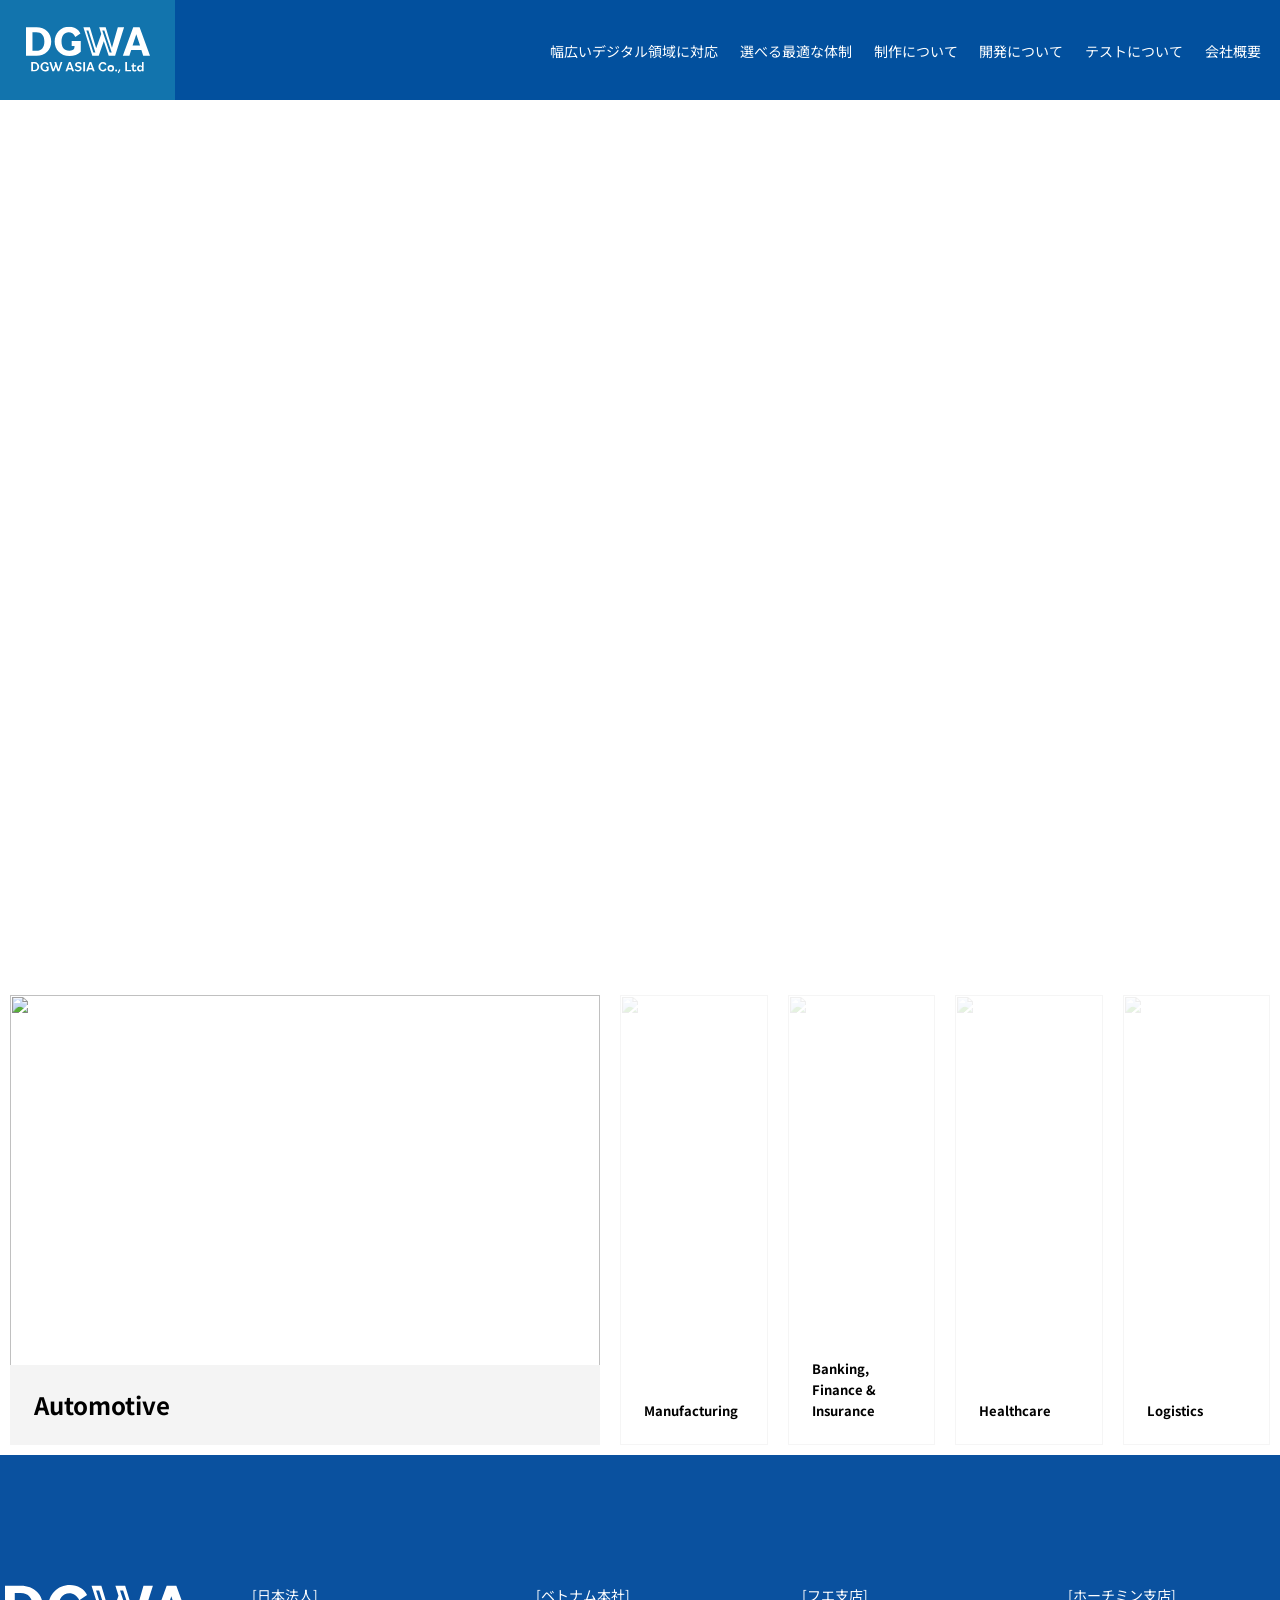
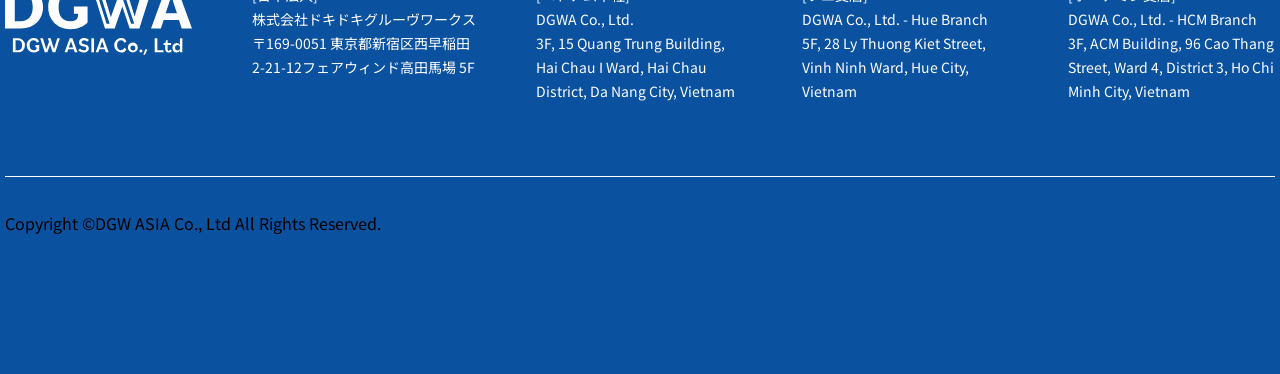
==== index.html @ 6f680e45 "menu scroll" ====
<!DOCTYPE html>
<html lang="ja">

<head>
    <meta charset="UTF-8">
    <meta http-equiv="X-UA-Compatible" content="IE=edge">
    <meta name="viewport" content="width=device-width, initial-scale=1.0">
    <title>開発HP｜DGW ASIA</title>
    <link rel="preconnect" href="https://fonts.googleapis.com">
    <link rel="preconnect" href="https://fonts.gstatic.com" crossorigin>
    <link href="https://fonts.googleapis.com/css2?family=Noto+Sans+JP:wght@400;700&display=swap" rel="stylesheet">
    <link rel="stylesheet" href="./assets/css/style.css">
    <link rel="stylesheet" href="./assets/css/slick.css">
    <script src="assets/js/jquery-3.2.1.min.js"></script>
    <script src="https://cdn.jsdelivr.net/npm/slick-carousel@1.8.1/slick/slick.min.js"></script>
    <script src="https://cdnjs.cloudflare.com/ajax/libs/jquery-validate/1.19.5/jquery.validate.min.js"></script>
    <script src="./assets/js/slick-animation.js"></script>
    <script src="./assets/js/common.js" defer></script>
    <link rel="icon" type="image/png" href="./favicon.png" sizes="16x16">

    <!-- Google tag (gtag.js) -->
    <script async src="https://www.googletagmanager.com/gtag/js?id=G-ZHHRY8VV5N"></script>
    <script>
        window.dataLayer = window.dataLayer || [];
        function gtag() { dataLayer.push(arguments); }
        gtag('js', new Date());
        gtag('config', 'G-ZHHRY8VV5N');
    </script>


</head>

<body class="hp-page">
    <header class="header-nav">
        <h1 class="logo"><a href="/"><img src="./assets/img/logo.svg" alt="DGWA DGW ASIA Co., Ltd"></a></h1>
        <ul class="nav">
            <li><a href="/#digital">幅広いデジタル領域に対応</a></li>
            <li><a href="/#select">選べる最適な体制</a></li>
            <li><a href="/#production">制作について</a></li>
            <li><a href="/#development">開発について</a></li>
            <li><a href="/#test">テストについて</a></li>
            <li><a href="/#about">会社概要</a></li>

        </ul>
        <div class="sp-menu only-sp">
            <span></span><span></span><span></span>
        </div>
    </header>

    <section class="side-bar-menu-wrapper show-only-desktop" id="nav-menu">
      <ul class="side-bar-menu">
        <li class="side-bar-menu-item active" data-section="banner-slider" data-title="Welcome">
          <a href="#banner-slider">01</a>
        </li>
        <li class="side-bar-menu-item false" data-section="introduction-slider" data-title="Our Mission">
          <a href="#introduction-slider">02</a>
        </li>
        <div class="side-bar-menu-footer">
          <div class="scroll-text">
            Scroll
          </div>
          <svg class="scroll-icon" width="9" height="34" viewBox="0 0 9 34" fill="white" xmlns="http://www.w3.org/2000/svg" style="margin-left: 15px;">
            <path
              d="M4.14645 33.3536C4.34171 33.5488 4.65829 33.5488 4.85356 33.3536L8.03554 30.1716C8.2308 29.9763 8.2308 29.6597 8.03554 29.4645C7.84027 29.2692 7.52369 29.2692 7.32843 29.4645L4.5 32.2929L1.67157 29.4645C1.47631 29.2692 1.15973 29.2692 0.964468 29.4645C0.769205 29.6597 0.769205 29.9763 0.964468 30.1716L4.14645 33.3536ZM4 1.96701e-08L4 33L5 33L5 -1.96701e-08L4 1.96701e-08Z"
              fill="inherit"></path>
          </svg>
        </div>
      </ul>
    </section>

    <section class="banner-slider page-header component-section" id="banner-slider">
      <div class="slider stick-dots">
        <div class="slide">
          <div class="slide__img">
            <img src="" alt="" data-lazy="http://alexandrebuffet.fr/codepen/images/full/nature_01.jpg" class="full-image animated" data-animation-in="zoomInImage" />
          </div>
          <div class="slide__content">
            <div class="slide__content--headings">
              <h2 class="animated" data-animation-in="fadeInUp">Reinvent, Reimagine and Reenergize</h2>
            </div> 
          </div>
        </div>
        <div class="slide">
          <div class="slide__img">
            <img src="" alt="" data-lazy="http://alexandrebuffet.fr/codepen/images/full/nature_02.jpg" class="full-image animated" data-animation-in="zoomInImage" />
          </div>
          <div class="slide__content">
            <div class="slide__content--headings">
              <h2 class="animated" data-animation-in="fadeInUp">DGWA Expands Global Presence <br/> 
                with New Subsidiary </h2>
            </div>
          </div>
        </div>
      </div>
    </section>

      <section class="desktop-slider component-section" id="introduction-slider">
        <div class="panel active">
          <img src="https://images.pexels.com/photos/1174732/pexels-photo-1174732.jpeg"/>
          <h3>Automotive</h3>
        </div>
        <div class="panel">
          <img src="https://images.pexels.com/photos/457882/pexels-photo-457882.jpeg"/>
          <h3>Manufacturing</h3>
        </div>
        <div class="panel">
          <img src="https://images.pexels.com/photos/12001664/pexels-photo-12001664.jpeg"/>
          <h3>Banking, Finance & Insurance</h3>
        </div>
        <div class="panel">
          <img src="https://images.pexels.com/photos/3948134/pexels-photo-3948134.jpeg"/>
          <h3>Healthcare</h3>
        </div>
        <div class="panel">
          <img src="https://images.pexels.com/photos/2088161/pexels-photo-2088161.jpeg"/>
          <h3>Logistics</h3>
        </div>
      </section>

      
  

 <!-- <section class="page-header">
    <div class="container kv-list">
        <div class="banner__slider">
            
        </div>
    </div>
    <div class="kv-item kv01 ">

</section>
    <section class="boxUi" id="about">
    
    </section>
    <section class="service" id="service">
       
    </section>
    <section class="boxUi" id="technology">
       
    </section>
    <section class="achievements" id="achievements">
        
    </section> -->
    <footer class="footer">
        <div class="footer-inner">
            <div class="footer-content">
                <a href="/" class="footer-logo">
                    <img src="./assets/img/case/logo.svg" alt="DGWA DGW ASIA Co., Ltd">
                </a>
                <ul class="footer-list">
                    <li class="footer-list_address">[日本法人]<br>株式会社ドキドキグルーヴワークス<br>〒169-0051 東京都新宿区西早稲田2-21-12フェアウィンド高田馬場 5F</li>
                    <li class="footer-list_address">[ベトナム本社]<br>DGWA Co., Ltd.<br>3F, 15 Quang Trung Building, Hai Chau I Ward, Hai Chau District, Da Nang City, Vietnam</li>
                    <li class="footer-list_address">[フエ支店]<br>DGWA Co., Ltd. - Hue Branch<br>5F, 28 Ly Thuong Kiet Street, Vinh Ninh Ward, Hue City, Vietnam</li>
                    <li class="footer-list_address">[ホーチミン支店]<br>DGWA Co., Ltd. - HCM Branch<br>3F, ACM Building, 96 Cao Thang Street, Ward 4, District 3, Ho Chi Minh City, Vietnam</li>
                </ul>
            </div>
            <div class="bottom">
                <p class="copyright">Copyright ©DGW ASIA Co., Ltd All Rights Reserved.</p>
            </div>
        </div>
    </footer>
</body>

</html>
---- assets/css/style.css ----
*,
*::before,
*::after {
  margin: 0;
  padding: 0;
  -webkit-box-sizing: border-box;
  box-sizing: border-box;
}

:where([hidden]:not([hidden='until-found'])) {
  display: none !important;
}

@supports not (min-block-size: 100dvb) {
  :where(html) {
    block-size: 100%;
  }
}

@media (prefers-reduced-motion: no-preference) {
  :where(html:focus-within) {
    scroll-behavior: smooth;
  }
}

:where(body) {
  block-size: 100%;
  block-size: 100dvb;
  line-height: 1.5;
  font-family: system-ui, sans-serif;
  -webkit-font-smoothing: antialiased;
}

:where(input, button, textarea, select) {
  font: inherit;
  color: inherit;
}

:where(textarea) {
  resize: vertical;
  resize: block;
}

:where(button, label, select, summary, [role='button'], [role='option']) {
  cursor: pointer;
}

:where(:disabled) {
  cursor: not-allowed;
}

:where(label:has(> input:disabled), label:has(+ input:disabled)) {
  cursor: not-allowed;
}

:where(button) {
  border-style: solid;
}

:where(a) {
  text-underline-offset: .2ex;
}

:where(ul, ol) {
  list-style: none;
}

:where(img, svg, video, canvas, audio, iframe, embed, object) {
  display: block;
}

:where(img, picture, svg) {
  max-inline-size: 100%;
  block-size: auto;
}

:where(p, h1, h2, h3, h4, h5, h6) {
  overflow-wrap: break-word;
}

:where(h1, h2, h3) {
  line-height: calc(1em + 0.5rem);
}

:where(hr) {
  border: none;
  -webkit-border-before: 1px solid;
  border-block-start: 1px solid;
  color: inherit;
  block-size: 0;
  overflow: visible;
}

:where(:focus-visible) {
  outline: 2px solid var(--focus-color, Highlight);
  outline-offset: 2px;
}

:where(.visually-hidden:not(:focus, :active, :focus-within, .not-visually-hidden)) {
  -webkit-clip-path: inset(50%) !important;
  clip-path: inset(50%) !important;
  height: 1px !important;
  width: 1px !important;
  overflow: hidden !important;
  position: absolute !important;
  white-space: nowrap !important;
  border: 0 !important;
}

html,
body {
  position: relative;
  font-family: "Noto Sans JP", sans-serif;
  scroll-behavior: smooth;
}

@media (max-width: 599px) {
  .pc {
    display: none;
  }
}

.sp {
  display: none;
}

@media (max-width: 599px) {
  .sp {
    display: block;
  }
}

.header-nav {
  position: fixed;
  top: 0;
  display: -webkit-box;
  display: -ms-flexbox;
  display: flex;
  width: 100%;
  height: 100px;
  -webkit-box-pack: justify;
  -ms-flex-pack: justify;
  justify-content: space-between;
  background-color: #02509e;
  z-index: 100;
}

@media (max-width: 599px) {
  .header-nav {
    height: 70px;
  }
}

.header-nav .logo {
  width: 200px;
  background-color: #1274ad;
}

@media (max-width: 599px) {
  .header-nav .logo {
    width: 141px;
    z-index: 1000;
  }
}

.header-nav .logo a {
  display: -webkit-box;
  display: -ms-flexbox;
  display: flex;
  width: 100%;
  height: 100%;
  -webkit-box-pack: center;
  -ms-flex-pack: center;
  justify-content: center;
  -ms-flex-line-pack: center;
  align-content: center;
}

.header-nav .logo a img {
  width: 148px;
}

@media (max-width: 599px) {
  .header-nav .logo a img {
    width: 104px;
  }
}

.header-nav .nav {
  display: -webkit-box;
  display: -ms-flexbox;
  display: flex;
  height: 100px;
  margin-right: 130px;
  -webkit-box-align: center;
  -ms-flex-align: center;
  align-items: center;
}

@media (max-width: 599px) {
  .header-nav .nav {
    position: fixed;
    top: 0;
    right: -100vw;
    display: block;
    width: 100vw;
    height: 100vh;
    margin: 0;
    padding: 120px 0 0;
    -webkit-transition: all 0.4s;
    transition: all 0.4s;
    background-color: #1274ad;
    z-index: 200;
    -webkit-box-sizing: border-box;
    box-sizing: border-box;
  }
}

.header-nav .nav li {
  margin-left: 40px;
}

@media (max-width: 599px) {
  .header-nav .nav li {
    margin: 0 auto 40px;
    text-align: center;
  }
}

.header-nav .nav li a {
  font-size: 16px;
  font-weight: 400;
  color: #fff;
  text-decoration: none;
}

@media (max-width: 599px) {
  .header-nav .nav.active {
    right: 0;
  }
}

.header-nav .sp-menu {
  display: none;
}

@media (max-width: 599px) {
  .header-nav .sp-menu {
    position: relative;
    cursor: pointer;
    display: block;
    width: 70px;
    height: 70px;
    border-radius: 5px;
    z-index: 1000;
  }

  .header-nav .sp-menu span {
    display: inline-block;
    -webkit-transition: all 0.4s;
    transition: all 0.4s;
    position: absolute;
    right: 20px;
    width: 26px;
    height: 2px;
    background: #fff;
  }

  .header-nav .sp-menu span:nth-of-type(1) {
    top: 25px;
  }

  .header-nav .sp-menu span:nth-of-type(2) {
    top: 33px;
  }

  .header-nav .sp-menu span:nth-of-type(3) {
    top: 41px;
  }
}

.header-nav .sp-menu.active span:nth-of-type(1) {
  top: 28px;
  right: 20px;
  -webkit-transform: translateY(6px) rotate(-45deg);
  transform: translateY(6px) rotate(-45deg);
  width: 30%;
}

.header-nav .sp-menu.active span:nth-of-type(2) {
  opacity: 0;
}

.header-nav .sp-menu.active span:nth-of-type(3) {
  top: 40px;
  right: 20px;
  -webkit-transform: translateY(-6px) rotate(45deg);
  transform: translateY(-6px) rotate(45deg);
  width: 30%;
}

section {
  position: relative;
  z-index: 10;
}

.bold {
  font-weight: bold;
}

.medium {
  font-weight: 500;
}

.hp-page {
  /* section boxUi
  ------------------------------------------------------------------------------ */
  /* section service
  ------------------------------------------------------------------------------ */
  /* section achievements
  ------------------------------------------------------------------------------ */
  /* section footer
  ------------------------------------------------------------------------------ */
}

:root .hp-page {
  color-scheme: light;
}

@media (max-width: 767px) {
  .hp-page .only-pc {
    display: none;
  }
}

@media (min-width: 768px) {
  .hp-page .only-sp {
    display: none;
  }
}

@media screen and (max-width: 767px) {
  .hp-page .header-nav {
    height: 70px;
  }
}

.hp-page .logo {
  padding: 22px 26px 22px 25px;
}

@media screen and (max-width: 767px) {
  .hp-page .logo {
    padding: 0;
    width: 141px;
    z-index: 1000;
  }

  .hp-page .logo a img {
    width: 104px;
  }
}

@media screen and (max-width: 767px) {
  .hp-page .sp-menu {
    position: relative;
    cursor: pointer;
    display: block;
    width: 70px;
    height: 70px;
    border-radius: 5px;
    z-index: 1000;
  }

  .hp-page .sp-menu span {
    display: inline-block;
    -webkit-transition: all 0.4s;
    transition: all 0.4s;
    position: absolute;
    right: 20px;
    width: 26px;
    height: 2px;
    top: 33px;
    background: #fff;
  }

  .hp-page .sp-menu span:nth-child(1) {
    top: 25px;
  }

  .hp-page .sp-menu span:nth-child(3) {
    top: 41px;
  }

  .hp-page .sp-menu.active span:nth-child(1) {
    top: 28px;
    right: 20px;
    -webkit-transform: translateY(6px) rotate(-45deg);
    transform: translateY(6px) rotate(-45deg);
    width: 30%;
  }

  .hp-page .sp-menu.active span:nth-child(2) {
    opacity: 0;
  }

  .hp-page .sp-menu.active span:nth-child(3) {
    top: 40px;
    right: 20px;
    -webkit-transform: translateY(-6px) rotate(45deg);
    transform: translateY(-6px) rotate(45deg);
    width: 30%;
  }
}

.hp-page .nav {
  -webkit-box-flex: 1;
  -ms-flex: 1 1 auto;
  flex: 1 1 auto;
  -webkit-box-pack: end;
  -ms-flex-pack: end;
  justify-content: flex-end;
  margin-right: 31px;
}

.hp-page .nav li {
  margin-left: 35px;
}

.hp-page .nav li:first-child {
  margin-left: 0;
}

.hp-page .nav a {
  position: relative;
}

.hp-page .nav a::before {
  content: "";
  position: absolute;
  bottom: -3px;
  right: 0;
  height: 1px;
  width: 0;
  background-color: #fff;
  -webkit-transition: width 0.3s ease;
  transition: width 0.3s ease;
}

.hp-page .nav a:hover::before,
.hp-page .nav a.current::before {
  width: 100%;
  left: 0;
  right: auto;
}

@media screen and (max-width: 767px) {
  .hp-page .nav {
    position: fixed;
    top: 0;
    right: -100%;
    display: block;
    width: 100%;
    height: 100%;
    margin: 0;
    padding: 120px 0 0;
    -webkit-transition: right 0.4s ease, opacity 0.4s ease;
    transition: right 0.4s ease, opacity 0.4s ease;
    background-color: #1274ad;
    z-index: 200;
    -webkit-box-sizing: border-box;
    box-sizing: border-box;
    opacity: 0;
  }

  .hp-page .nav.active {
    right: 0;
    opacity: 1;
  }

  .hp-page .nav li {
    margin: 0 auto 40px;
    text-align: center;
  }

  .hp-page .nav li a {
    font-size: 16px;
    font-weight: 400;
    color: #fff;
    text-decoration: none;
  }

  .hp-page .nav li .btn {
    max-width: 375px;
    width: 100%;
    height: 46px;
    border: 1px solid #fff;
    text-decoration: none;
    display: -webkit-box;
    display: -ms-flexbox;
    display: flex;
    -webkit-box-pack: center;
    -ms-flex-pack: center;
    justify-content: center;
    -webkit-box-align: center;
    -ms-flex-align: center;
    align-items: center;
    margin: 0 auto;
  }

  .hp-page .nav li .btn:hover::before {
    content: none;
  }
}

@media (min-width: 768px) and (max-width: 1459px) {
  .hp-page .logo {
    width: 13.708%;
    padding: 1% 2% 1% 2%;
  }

  .hp-page .nav {
    margin-right: 1.5%;
  }

  .hp-page .nav li {
    margin-left: 2%;
  }

  .hp-page .nav li a {
    font-size: 14px;
  }

  .hp-page .nav li:first-child {
    margin-left: 0;
  }
}

@media (min-width: 768px) and (max-width: 991px) {
  .hp-page .nav li a {
    font-size: 12px;
  }
}

.hp-page .pagetop {
  bottom: 82px;
  opacity: 0;
}

.hp-page .pagetop.show {
  opacity: 1;
}

@media screen and (max-width: 767px) {
  .hp-page .pagetop {
    bottom: 106px;
  }
}

.hp-page .page-header {
  padding-top: 75px;
  background-color: #fff;
  overflow: hidden;
}

.hp-page .page-header .container {
  /* max-width: 1240px; */
  width: 100%;
  margin: auto;
  /* height: 700px; */
  position: relative;
}

.hp-page .page-header .kv-item {
  position: absolute;
  width: 100%;
  height: 100%;
  top: 0;
  left: 0;
  display: -webkit-box;
  display: -ms-flexbox;
  display: flex;
  -webkit-box-align: end;
  -ms-flex-align: end;
  align-items: flex-end;
  opacity: 0;
  pointer-events: none;
}

.hp-page .page-header .kv-item.active {
  opacity: 1;
  pointer-events: auto;
}

.hp-page .page-header .kv-item .pic {
  pointer-events: none;
}

.hp-page .page-header .kv-item.kv01 {
  background-color: transparent;
  position: relative;
}

.hp-page .page-header .kv-item.kv01::before {
  content: "";
  position: absolute;
  top: 0;
  left: 50%;
  -webkit-transform: translateX(-50%);
  transform: translateX(-50%);
  width: 100vw;
  height: 100%;
  background-image: url("../img/hp/bg_pc-01.png");
  background-size: cover;
  background-repeat: no-repeat;
  background-position: center;
  pointer-events: none;
}

@media (min-width: 768px) and (max-width: 1239px) {
  .hp-page .page-header .kv-item.kv01 img:nth-child(1) {
    -o-object-fit: contain;
    object-fit: contain;
    -o-object-position: bottom;
    object-position: bottom;
  }
}

@media screen and (max-width: 767px) {
  .hp-page .page-header {
    padding-top: 70px;
  }

  .hp-page .page-header .container {
    width: 100%;
    height: 100%;
  }

  .hp-page .page-header .kv-item {
    height: 100%;
    position: relative;
    max-height: 88.13559vw;
  }

  .hp-page .page-header .kv-item.off {
    display: none;
  }

  .hp-page .page-header .kv-item.active {
    padding-top: 30px;
    height: auto;
    margin-bottom: 890px;
    display: -webkit-box;
    display: -ms-flexbox;
    display: flex;
  }
}

.hp-page .tit-h2 {
  font-weight: bold;
  font-size: 36px;
  color: #0a519f;
  width: -webkit-max-content;
  width: -moz-max-content;
  width: max-content;
  width: max-content;
  margin: 0 auto 70px;
  background-size: 120px 8px;
  line-height: 2.6;
}

@media (max-width: 768px) {
  .hp-page .tit-h2 {
    margin-bottom: 35px;
  }
}

.hp-page .txt-description {
  max-width: 949px;
  margin: 0 auto;
  width: 100%;
  font-style: normal;
  line-height: calc(36 / 16);
  margin-bottom: 67px;
  padding: 0 20px;
}

@media screen and (max-width: 767px) {
  .hp-page .txt-description {
    margin-bottom: 40px;
    padding: 0 20px;
  }
}

.hp-page .boxUi#about {
  background-color: #e6edf5;
}

.hp-page .boxUi#technology {
  background-image: url("../img/hp/bg_technology.jpg");
  background-repeat: no-repeat;
  background-size: cover;
  background-position: center;
}

.hp-page .boxUi-inner {
  max-width: 1340px;
  padding-top: 80px;
  padding-bottom: 175px;
  margin: 0 auto;
  position: relative;
  width: 100%;
}

@media (max-width: 768px) {
  .hp-page .boxUi-inner {
    padding: 30px 0;
  }
}

.hp-page .boxUi-inner .tech-description {
  margin-bottom: 60px;
}

.hp-page .boxUi .tech-inner {
  padding-bottom: 185px;
}

@media (max-width: 768px) {
  .hp-page .boxUi .tech-inner {
    padding-bottom: 30px;
  }
}

.hp-page .boxUi-contents {
  display: -webkit-box;
  display: -ms-flexbox;
  display: flex;
}

@media (max-width: 1400px) {
  .hp-page .boxUi-contents {
    -webkit-box-pack: center;
    -ms-flex-pack: center;
    justify-content: center;
    padding: 0 20px;
  }
}

@media (max-width: 992px) {
  .hp-page .boxUi-contents {
    -webkit-box-orient: vertical;
    -webkit-box-direction: normal;
    -ms-flex-direction: column;
    flex-direction: column;
    -webkit-box-align: center;
    -ms-flex-align: center;
    align-items: center;
  }
}

.hp-page .boxUi-contents .pic {
  position: relative;
  width: 650px;
  margin-right: 65px;
}

@media (max-width: 1199px) {
  .hp-page .boxUi-contents .pic {
    max-width: 650px;
    width: calc(100% - 17px);
    height: -webkit-fit-content;
    height: -moz-fit-content;
    height: fit-content;
  }
}

@media (max-width: 992px) {
  .hp-page .boxUi-contents .pic {
    margin-right: 0;
  }
}

@media (max-width: 768px) {
  .hp-page .boxUi-contents .pic {
    margin-right: 17px;
  }
}

.hp-page .boxUi-contents .pic::before {
  content: "";
  position: absolute;
  top: 17px;
  right: -17px;
  width: 100%;
  height: 100%;
  z-index: -1;
  background-color: #02509e;
}

.hp-page .boxUi-contents .text {
  width: 587px;
}

@media (max-width: 992px) {
  .hp-page .boxUi-contents .text {
    width: 100%;
    padding: 30px 20px;
  }
}

.hp-page .boxUi-contents .text p {
  font-size: 16px;
  line-height: 1.9;
}

.hp-page .service-inner {
  max-width: 1100px;
  width: 100%;
  margin: 0 auto;
  padding: 82px 20px 108px;
}

@media (max-width: 768px) {
  .hp-page .service-inner {
    padding: 30px 20px;
  }
}

.hp-page .service .tit-h3 {
  text-align: center;
}

@media (max-width: 768px) {
  .hp-page .service .tit-h3 {
    font-size: 16px;
  }
}

.hp-page .service-list {
  display: -webkit-box;
  display: -ms-flexbox;
  display: flex;
  -ms-flex-wrap: wrap;
  flex-wrap: wrap;
  -webkit-box-pack: start;
  -ms-flex-pack: start;
  justify-content: flex-start;
  row-gap: 66px;
  padding-top: 20px;
}

.hp-page .service-list li {
  position: relative;
  width: calc(100% / 4);
}

.hp-page .service-list li:nth-child(even):before {
  content: "";
  position: absolute;
  top: 0;
  right: 0;
  width: 1px;
  height: 100%;
  background-color: #dfdfdf;
}

@media (max-width: 768px) {
  .hp-page .service-list li {
    width: calc(100% / 2);
    display: -webkit-box;
    display: -ms-flexbox;
    display: flex;
    -webkit-box-pack: center;
    -ms-flex-pack: center;
    justify-content: center;
  }
}

.hp-page .service-list li:after {
  content: "";
  position: absolute;
  top: 0;
  left: 0;
  width: 1px;
  height: 100%;
  background-color: #dfdfdf;
}

.hp-page .service-list li:last-child::after {
  content: "";
  position: absolute;
  top: 0;
  right: 0;
  width: 1px;
  height: 100%;
  background-color: #dfdfdf;
}

.hp-page .service-list_item {
  text-decoration: none;
  color: #000;
  width: 265px;
  position: relative;
  display: -webkit-box;
  display: -ms-flexbox;
  display: flex;
  -webkit-box-orient: vertical;
  -webkit-box-direction: normal;
  -ms-flex-direction: column;
  flex-direction: column;
  -webkit-box-pack: space-evenly;
  -ms-flex-pack: space-evenly;
  justify-content: space-evenly;
  height: 100%;
  -webkit-box-align: center;
  -ms-flex-align: center;
  align-items: center;
  -webkit-transition: opacity 0.3s ease;
  transition: opacity 0.3s ease;
  will-change: opacity;
}

.hp-page .service-list_item:hover {
  opacity: 0.8;
}

@media (max-width: 1199px) {
  .hp-page .service-list_item {
    padding: 0 10px;
  }

  .hp-page .service-list_item.tit-h3 {
    font-size: 16px;
  }
}

.hp-page .service-list_pic {
  display: -webkit-box;
  display: -ms-flexbox;
  display: flex;
  -webkit-box-pack: center;
  -ms-flex-pack: center;
  justify-content: center;
  min-height: auto;
  margin-bottom: 10px;
}

.hp-page .service-list_pic img {
  -o-object-fit: contain;
  object-fit: contain;
}

@media (min-width: 768px) and (max-width: 1099px) {
  .hp-page .service-list_item {
    width: 100%;
  }
}

.hp-page .achievements-inner {
  max-width: 1100px;
  width: 100%;
  padding: 111px 26px 249px 24px;
  margin: 0 auto;
  position: relative;
}

@media (max-width: 768px) {
  .hp-page .achievements-inner {
    padding-top: 30px;
    padding-bottom: 30px;
  }
}

.hp-page .achievements-inner .tit-h2 {
  width: 150px;
  margin-bottom: 80px;
  color: #000;
}

.hp-page .achievements-inner .tit-h2_line02 {
  background: -webkit-gradient(linear, left bottom, left top, color-stop(50%, #000), color-stop(50%, #0000));
  background: linear-gradient(0deg, #000 50%, #0000 50%);
  background-size: 100% 8px;
  background-position: 50% 100%;
  background-repeat: no-repeat;
  width: 120px;
}

.hp-page .achievements-list {
  display: -webkit-box;
  display: -ms-flexbox;
  display: flex;
  -webkit-box-pack: justify;
  -ms-flex-pack: justify;
  justify-content: space-between;
  -ms-flex-wrap: wrap;
  flex-wrap: wrap;
  row-gap: 50px;
}

@media (min-width: 768px) and (max-width: 1098px) {
  .hp-page .achievements-list {
    width: 100%;
  }
}

.hp-page .achievements-list_item {
  width: 500px;
  border-radius: 9px;
  background-color: #fff;
  -webkit-box-shadow: 0px 3px 6px #00000029;
  box-shadow: 0px 3px 6px #00000029;
}

@media (max-width: 1199px) {
  .hp-page .achievements-list_item {
    width: calc((100% - 30px) / 2);
  }
}

@media (max-width: 768px) {
  .hp-page .achievements-list_item {
    width: 100%;
  }
}

.hp-page .achievements-list_item .tit-h3 {
  text-align: center;
  color: #fff;
  font-weight: bold;
  font-size: 28px;
  line-height: calc(40 / 28);
  border-radius: 9px 9px 0 0;
  padding: 20px 20px 20px;
  display: -webkit-box;
  display: -ms-flexbox;
  display: flex;
  min-height: 168px;
}

@media (max-width: 768px) {
  .hp-page .achievements-list_item .tit-h3 {
    font-size: 20px;
    min-height: 120px;
  }
}

.hp-page .achievements-list_item .tit-h3.fz-sm {
  font-size: 25px;
  line-height: calc(36 / 25);
  letter-spacing: 0.03em;
  padding-top: 5px;
}

.hp-page .achievements-list_item:nth-child(3) .achievements-detail {
  padding-top: 7px;
  padding-bottom: 65px;
}

.hp-page .achievements-list_item:nth-child(3) .achievements-detail_infor {
  margin-bottom: 15px;
}

.hp-page .achievements-list_item:nth-child(4) .achievements-detail_infor {
  margin-bottom: 18px;
}

.hp-page .achievements-list_item:nth-child(4) .txt {
  letter-spacing: unset;
}

.hp-page .achievements-list_item:nth-child(6) .achievements-detail {
  padding-top: 8px;
  padding-bottom: 35px;
}

.hp-page .achievements-list_item:nth-child(6) .achievements-detail_infor {
  margin-bottom: 20px;
}

.hp-page .achievements-list_item:nth-child(8) .achievements-detail {
  margin-bottom: 20px;
}

.hp-page .achievements-list_item:nth-child(9) .achievements-detail_infor,
.hp-page .achievements-list_item:nth-child(10) .achievements-detail_infor {
  margin-top: 15px;
  margin-bottom: 21px;
}

.hp-page .achievements-list_item:nth-child(9) .txt,
.hp-page .achievements-list_item:nth-child(10) .txt {
  letter-spacing: unset;
  max-height: 112px;
  overflow: hidden;
}

.hp-page .achievements-list_item:nth-child(11) .achievements-detail_infor {
  margin-top: 17px;
  margin-bottom: 22px;
}

.hp-page .achievements-detail {
  padding: 11px 40px 28px;
}

@media (max-width: 992px) {
  .hp-page .achievements-detail {
    padding: 11px 20px 28px;
  }
}

.hp-page .achievements-detail_box {
  display: -webkit-box;
  display: -ms-flexbox;
  display: flex;
  padding-left: 2px;
  -ms-flex-wrap: wrap;
  flex-wrap: wrap;
  row-gap: 8px;
  -webkit-column-gap: 8px;
  -moz-column-gap: 8px;
  column-gap: 8px;
  list-style: none;
}

.hp-page .achievements-detail_box li {
  display: -webkit-inline-box;
  display: -ms-inline-flexbox;
  display: inline-flex;
  -webkit-box-pack: center;
  -ms-flex-pack: center;
  justify-content: center;
  -webkit-box-align: center;
  -ms-flex-align: center;
  align-items: center;
  width: -webkit-max-content;
  width: -moz-max-content;
  width: max-content;
  padding: 0 8px;
  min-width: 76px;
  height: 30px;
  border-radius: 2px;
  background-color: #1274ad;
  color: #fff;
  font-size: 16px;
  line-height: 1.5;
}

.hp-page .achievements-detail_infor {
  display: -webkit-box;
  display: -ms-flexbox;
  display: flex;
  -webkit-box-orient: vertical;
  -webkit-box-direction: normal;
  -ms-flex-direction: column;
  flex-direction: column;
  margin-top: 20px;
  margin-bottom: 25px;
  padding-left: 2px;
}

.hp-page .achievements-detail_infor p {
  font-size: 18px;
  font-weight: 500;
  line-height: calc(34 / 18);
  letter-spacing: .03em;
  display: -webkit-box;
  display: -ms-flexbox;
  display: flex;
}

@media (max-width: 992px) {
  .hp-page .achievements-detail_infor p {
    font-size: 16px;
  }
}

@media (max-width: 768px) {
  .hp-page .achievements-detail_infor p {
    font-size: 14px;
  }
}

.hp-page .achievements-detail_infor p span:last-child {
  line-height: 1.6;
}

.hp-page .achievements-detail_infor p span:first-child {
  min-width: 19%;
}

@media (max-width: 992px) {
  .hp-page .achievements-detail_infor p span:first-child {
    min-width: 70px;
  }
}

.hp-page .achievements-detail_list li {
  display: -webkit-box;
  display: -ms-flexbox;
  display: flex;
  padding: 18px 2px 20px 2px;
  border-top: 1px solid #707070;
  max-height: 830px;
  height: 100%;
}

.hp-page .achievements-detail_list li.client {
  padding-right: 0;
}

.hp-page .achievements-detail_list li.client .tit-h4 {
  max-width: 86px;
  margin-top: 0;
  display: -webkit-box;
  display: -ms-flexbox;
  display: flex;
  -webkit-box-align: center;
  -ms-flex-align: center;
  align-items: center;
}

.hp-page .achievements-detail_list li.client .txt {
  max-width: calc(100% - 100px);
}

.hp-page .achievements-detail_list .no-indent {
  margin-left: -0.6em;
}

.hp-page .achievements-detail_list .tit-h4 {
  max-width: 110px;
  margin-right: 10px;
  width: 100%;
}

@media (max-width: 768px) {
  .hp-page .achievements-detail_list .tit-h4 {
    max-width: 90px;
    font-size: 14px;
  }
}

.hp-page .achievements-detail_list .txt {
  font-weight: 400;
  font-size: 16px;
  line-height: calc(22 / 16);
  letter-spacing: -.03em;
  width: 100%;
}

@media (max-width: 768px) {
  .hp-page .achievements-detail_list .txt {
    font-size: 14px;
  }
}

.hp-page .achievements-detail_list .txt-testimonial {
  position: relative;
  padding: 15px 15px 20px 20px;
  background-color: #e8e8e8;
  font-weight: bold;
  letter-spacing: 0.04em;
  -webkit-font-feature-settings: "palt" 1;
  font-feature-settings: "palt" 1;
}

.hp-page .achievements-detail_list .txt-testimonial::before {
  position: absolute;
  content: "";
  top: calc(50% - 6px);
  left: -13px;
  display: inline-block;
  width: 0;
  height: 0;
  border-style: solid;
  border-width: 6.5px 13px 6.5px 0;
  border-color: transparent #e8e8e8 transparent transparent;
}

.hp-page .footer {
  background-color: #0a519f;
  height: auto;
}

.hp-page .footer-inner {
  max-width: 1340px;
  width: 100%;
  margin: 0 auto;
  position: relative;
  padding: 128px 5px 139px;
}

.hp-page .footer-content {
  display: -webkit-box;
  display: -ms-flexbox;
  display: flex;
  -webkit-box-pack: justify;
  -ms-flex-pack: justify;
  justify-content: space-between;
  padding-bottom: 71px;
  margin-bottom: 34px;
  border-bottom: 1px solid #fff;
}

.hp-page .footer-logo {
  width: 189px;
  height: auto;
  margin: 2px 0 50px 0;
}

.hp-page .footer-list {
  color: #fff;
  display: -webkit-box;
  display: -ms-flexbox;
  display: flex;
  width: 1034px;
  -webkit-box-pack: justify;
  -ms-flex-pack: justify;
  justify-content: space-between;
}

.hp-page .footer-list_address {
  width: 209px;
  font-size: 14px;
  line-height: calc(24 / 14);
}

.hp-page .footer-list_address:nth-child(1) {
  width: 227px;
}

.hp-page .footer-list_address:not(:first-child) {
  margin-left: 50px;
}

.hp-page .footer .bottom .copyright {
  font-weight: 400;
}

@media (min-width: 768px) and (max-width: 1284px) {
  .hp-page .footer-logo {
    width: 14.719%;
    margin-right: 3.894%;
  }

  .hp-page .footer-list {
    width: 80.529%;
  }

  .hp-page .footer-list_address {
    width: 20.212%;
  }

  .hp-page .footer-list_address:nth-child(1) {
    width: 21.95%;
  }

  .hp-page .footer-list_address:not(:first-child) {
    margin-left: 4.835%;
  }
}

@media screen and (max-width: 767px) {
  .hp-page .footer-inner {
    max-width: 767px;
    width: 100%;
    margin: 0 auto;
    position: relative;
    padding: 40px 20px 139px;
  }

  .hp-page .footer-content {
    display: -webkit-box;
    display: -ms-flexbox;
    display: flex;
    -webkit-box-pack: justify;
    -ms-flex-pack: justify;
    justify-content: space-between;
    -webkit-box-align: center;
    -ms-flex-align: center;
    align-items: center;
    padding-bottom: 40px;
    margin-bottom: 34px;
    border-bottom: 1px solid #fff;
  }

  .hp-page .footer-logo {
    max-width: auto;
    width: 110px;
    height: auto;
    margin: 0 20px 0 0;
  }

  .hp-page .footer-list {
    color: #fff;
    display: -webkit-box;
    display: -ms-flexbox;
    display: flex;
    max-width: auto;
    -webkit-box-orient: vertical;
    -webkit-box-direction: normal;
    -ms-flex-direction: column;
    flex-direction: column;
    width: calc(100% - 130px);
    -webkit-box-pack: justify;
    -ms-flex-pack: justify;
    justify-content: space-between;
    row-gap: 40px;
  }

  .hp-page .footer-list_address {
    width: 100%;
  }

  .hp-page .footer-list_address:nth-child(1) {
    width: 100%;
  }

  .hp-page .footer-list_address:not(:first-child) {
    margin-left: 0;
  }
}

.desktop-slider {
  display: flex;
  width: 100%;
  margin-top: 100px;
}

.panel {
  background-size: auto 100%;
  background-position: center;
  background-repeat: no-repeat;
  height: 50vh;
  color: #fff;
  flex: 0.5;
  margin: 10px;
  position: relative;
  transition: flex 0.7s ease-in;
  cursor: pointer;
}

.panel h3 {
  font-size: 13px;
  position: absolute;
  margin: 0;
  display: flex;
  align-items: center;
  justify-content: space-between;
  padding: 24px;
  left: unset;
  bottom: 0;
  width: 100%;
  color: #000;
}

.panel.active {
  background-size: 100% auto;
  flex: 2;
  width: 50vh;
}

.panel.active h3 {
  font-size: 24px;
  background-color: #f4f4f4;
  transition: opacity 1s ease-in 1s;
}

.panel img {
  width: 100%;
  height: 100%;
  object-fit: cover;
  opacity: .15;
}

.active img {
  opacity: 1;
}

img:hover, :focus {
  opacity: 1;
}

@media (max-width: 992px) {
  .desktop-slider {
    flex-direction: column;
  }

  .panel h3 {
    padding: 14px;
  }

  .panel img {
    height: 5vh;
  }

  .panel.active {
    width: auto;
  }

  .panel.active img {
    height: 350px;
  }
}

@media (max-width: 480px) {
  .container {
    width: 100vw;
  }
}

.side-bar-menu-wrapper {
  position: fixed;
  z-index: 99;
  right: 46px;
  top: 30vh;
}

.side-bar-menu-wrapper .side-bar-menu {
  list-style-type: none;
  padding: 0;
  margin: 0;
  color: #fff;
  transition: color .5s cubic-bezier(.075,.82,.165,1);
  font-family: Inter;
  font-size: 16px;
  line-height: 24px;
  font-weight: 400;
}

.side-bar-menu-wrapper .side-bar-menu .side-bar-menu-item {
  margin-bottom: 16px;
  position: relative;
  text-align: center;
  color: #fff;
}

.side-bar-menu-wrapper .side-bar-menu .side-bar-menu-item.active {
  font-weight: 700;
  font-size: 24px;
  line-height: 32px;
}

.side-bar-menu-wrapper .side-bar-menu .side-bar-menu-item:hover {
  font-weight: 700;
  font-size: 24px;
  line-height: 32px;
  transition: all linear 0.1s;
}

.side-bar-menu-wrapper .side-bar-menu .side-bar-menu-item a {
  text-decoration: none;
  color: #fff;
}

.side-bar-menu-footer {
  display: flex;
  flex-direction: column;
  flex-wrap: wrap;
  align-items: center;
}

.scroll-icon {
  fill: #fff;
}

[data-title]:hover:after {
  opacity: 1;
  visibility: visible;
  transition: all linear 0.1s;
}

[data-title]:after {
  content: attr(data-title);
  color: #fff;
  font-size: 100%;
  position: absolute;
  padding: 1px 5px 2px 5px;
  right: 100%;
  white-space: nowrap;
  opacity: 0;
  z-index: 99999;
  visibility: hidden;
}

.light {
  color: #fff;
}

.dark {
  color: #000;
}

[data-title] {
  position: relative;
}

@media (min-width: 786px) {
  .show-only-desktop {
    display: block;
}
}
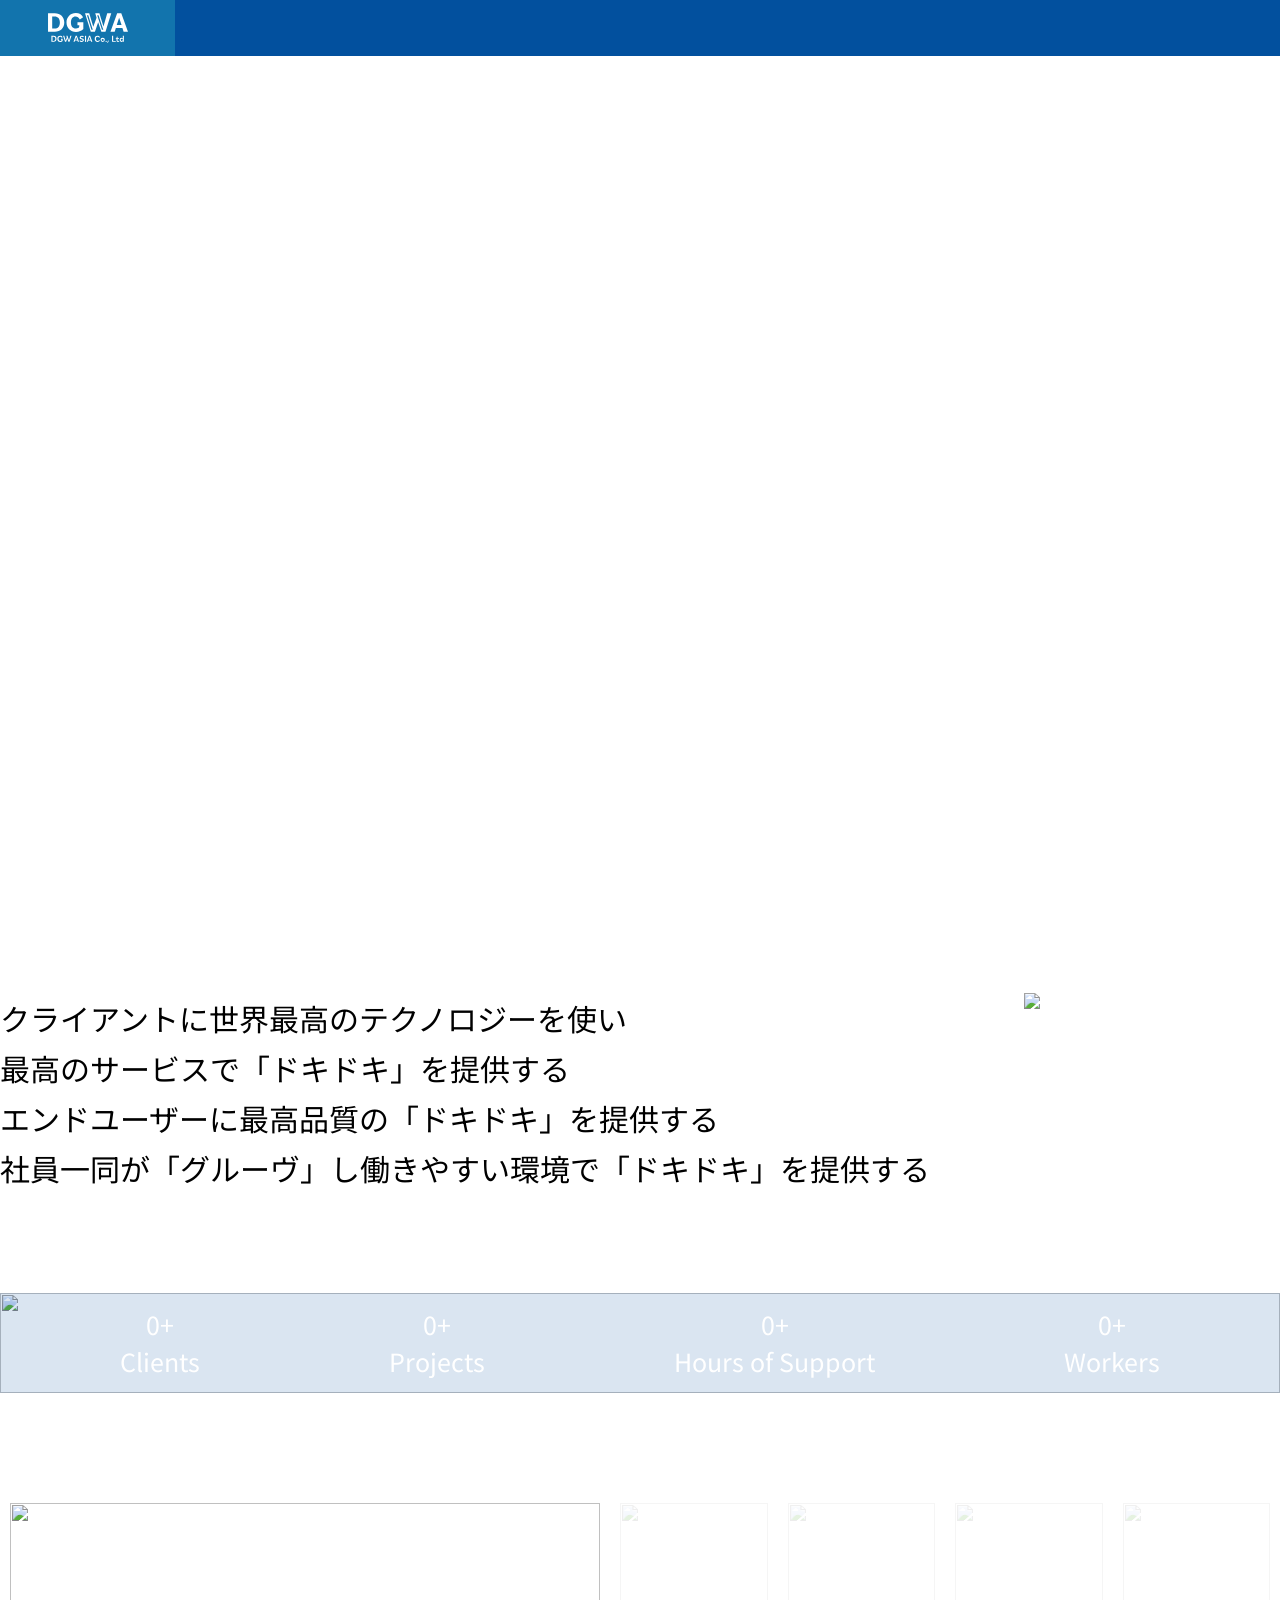
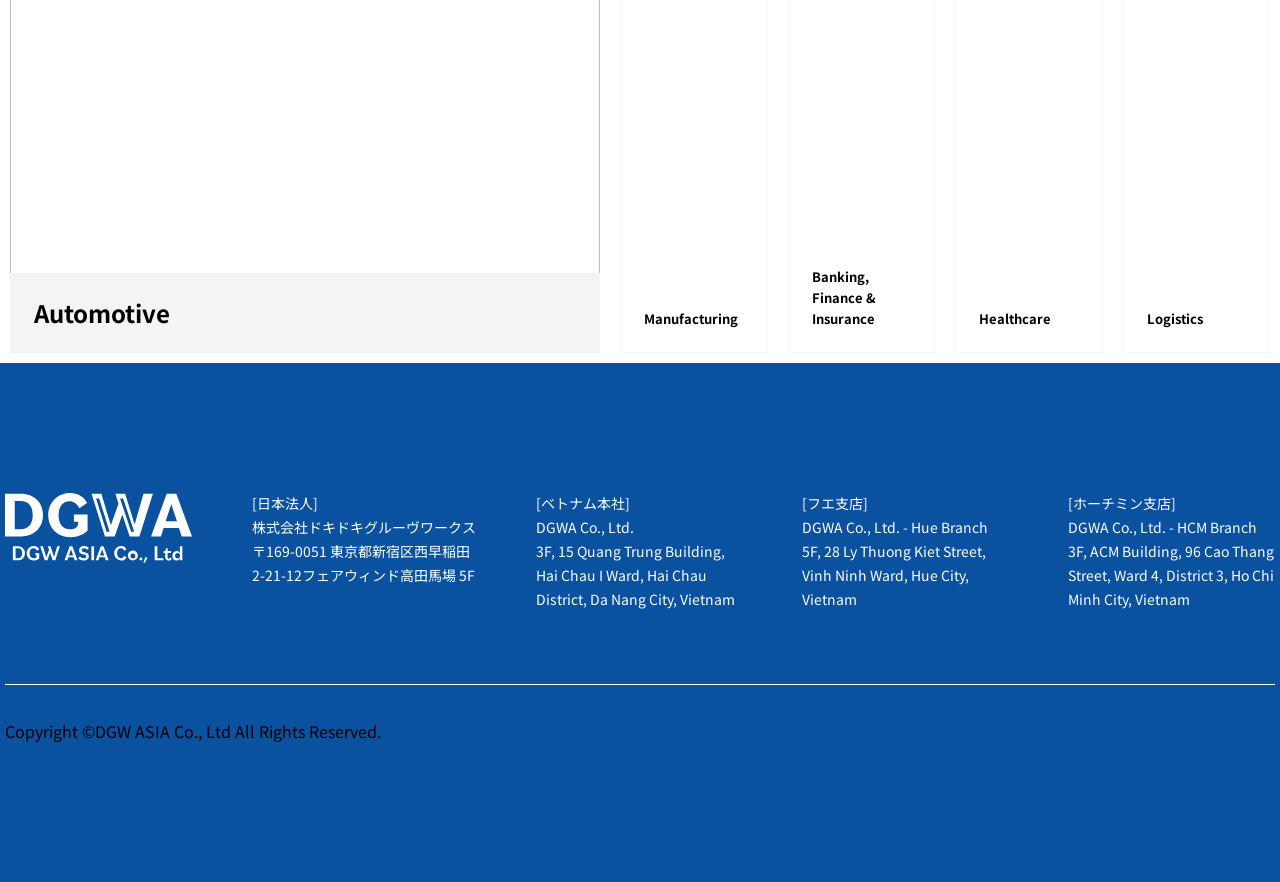
==== commit af450db1: "mission and quantity" ====
--- a/index.html
+++ b/index.html
@@ -17,6 +17,8 @@
     <script src="https://cdnjs.cloudflare.com/ajax/libs/jquery-validate/1.19.5/jquery.validate.min.js"></script>
     <script src="./assets/js/slick-animation.js"></script>
     <script src="./assets/js/common.js" defer></script>
+    <script defer src="https://cdn.jsdelivr.net/npm/@alpinejs/intersect@3.x.x/dist/cdn.min.js"></script>
+    <script defer src="https://cdn.jsdelivr.net/npm/alpinejs@3.x.x/dist/cdn.min.js"></script>
     <link rel="icon" type="image/png" href="./favicon.png" sizes="16x16">
 
     <!-- Google tag (gtag.js) -->
@@ -34,15 +36,6 @@
 <body class="hp-page">
     <header class="header-nav">
         <h1 class="logo"><a href="/"><img src="./assets/img/logo.svg" alt="DGWA DGW ASIA Co., Ltd"></a></h1>
-        <ul class="nav">
-            <li><a href="/#digital">幅広いデジタル領域に対応</a></li>
-            <li><a href="/#select">選べる最適な体制</a></li>
-            <li><a href="/#production">制作について</a></li>
-            <li><a href="/#development">開発について</a></li>
-            <li><a href="/#test">テストについて</a></li>
-            <li><a href="/#about">会社概要</a></li>
-
-        </ul>
         <div class="sp-menu only-sp">
             <span></span><span></span><span></span>
         </div>
@@ -50,11 +43,14 @@
 
     <section class="side-bar-menu-wrapper show-only-desktop" id="nav-menu">
       <ul class="side-bar-menu">
-        <li class="side-bar-menu-item active" data-section="banner-slider" data-title="Welcome">
-          <a href="#banner-slider">01</a>
+        <li class="side-bar-menu-item active" data-section="welcome" data-title="Welcome">
+          <a href="#welcome">W</a>
         </li>
-        <li class="side-bar-menu-item false" data-section="introduction-slider" data-title="Our Mission">
-          <a href="#introduction-slider">02</a>
+        <li class="side-bar-menu-item false" data-section="mission" data-title="Our Mission">
+          <a href="#mission">M</a>
+        </li>
+        <li class="side-bar-menu-item false" data-section="our-services" data-title="Our Services">
+          <a href="#services">S</a>
         </li>
         <div class="side-bar-menu-footer">
           <div class="scroll-text">
@@ -69,7 +65,7 @@
       </ul>
     </section>
 
-    <section class="banner-slider page-header component-section" id="banner-slider">
+    <section class="banner-slider page-header component-section" id="welcome">
       <div class="slider stick-dots">
         <div class="slide">
           <div class="slide__img">
@@ -92,10 +88,71 @@
             </div>
           </div>
         </div>
+        <div class="slide">
+          <div class="slide__img">
+            <img src="" alt="" data-lazy="http://alexandrebuffet.fr/codepen/images/full/nature_02.jpg" class="full-image animated" data-animation-in="zoomInImage" />
+          </div>
+          <div class="slide__content">
+            <div class="slide__content--headings">
+              <h2 class="animated" data-animation-in="fadeInUp">DGWA Expands Global Presence <br/> 
+                with New Subsidiary </h2>
+            </div>
+          </div>
+        </div>
       </div>
     </section>
 
-      <section class="desktop-slider component-section" id="introduction-slider">
+    <section class="component-section" id="mission" style="margin-top: 100px; margin-bottom: 100px;">
+      <div class="component-content-mission">
+        <div>
+          <p>クライアントに世界最高のテクノロジーを使い</p>
+          <p>最高のサービスで「ドキドキ」を提供する</p>
+          <p>エンドユーザーに最高品質の「ドキドキ」を提供する</p>
+          <p>社員一同が「グルーヴ」し働きやすい環境で「ドキドキ」を提供する</p>
+        </div>
+       <div style="width: 20%;">
+        <img src="https://images.pexels.com/photos/1174732/pexels-photo-1174732.jpeg"/>
+       </div>
+      </div>
+    </section>
+
+    <section id="quantity">
+      <div style="display: flex;">
+        <div class="bgr-img">
+          <img class="img" src="https://images.pexels.com/photos/1174732/pexels-photo-1174732.jpeg"/>
+        </div>
+        <div class="bgr-opacity"></div>
+        <div class="counter">
+          <div>
+            <span class="plus">
+              <p class="value-clients" clients="232">0</p>+
+            </span>
+            <p class="plus">Clients</p>
+          </div>
+          <div>
+            <span class="plus">
+              <p class="value-projects" projects="521">0</p>+
+            </span>
+            <p class="plus">Projects</p>
+          </div>
+          <div>
+            <span class="plus">
+              <p class="value-hours" hours="1453">0</p>+
+            </span>
+            <p class="plus">Hours of Support</p>
+          </div>
+          <div>
+            <span class="plus">
+              <p class="value-workers" workers="32">0</p>+
+            </span>
+            <p class="plus">Workers</p>
+          </div>
+        </div>
+      </div>
+     
+    </section>
+
+      <section class="desktop-slider component-section" id="services">
         <div class="panel active">
           <img src="https://images.pexels.com/photos/1174732/pexels-photo-1174732.jpeg"/>
           <h3>Automotive</h3>
--- a/assets/css/style.css
+++ b/assets/css/style.css
@@ -137,7 +137,7 @@
   display: -ms-flexbox;
   display: flex;
   width: 100%;
-  height: 100px;
+  height: 56px;
   -webkit-box-pack: justify;
   -ms-flex-pack: justify;
   justify-content: space-between;
@@ -152,7 +152,7 @@
 }
 
 .header-nav .logo {
-  width: 200px;
+  width: 140px;
   background-color: #1274ad;
 }
 
@@ -178,6 +178,7 @@
 
 .header-nav .logo a img {
   width: 148px;
+  height: 30px;
 }
 
 @media (max-width: 599px) {
@@ -346,7 +347,7 @@
 }
 
 .hp-page .logo {
-  padding: 22px 26px 22px 25px;
+  padding-top: 15px;
 }
 
 @media screen and (max-width: 767px) {
@@ -558,7 +559,7 @@
 }
 
 .hp-page .page-header {
-  padding-top: 75px;
+  padding-top: 56px;
   background-color: #fff;
   overflow: hidden;
 }
@@ -1602,4 +1603,64 @@
   .show-only-desktop {
     display: block;
 }
+}
+
+@media (min-width: 1920px) {
+  .component-content-mission {
+    width: 1400px;
+  }
+}
+
+.component-content-mission {
+  margin-left: auto;
+  margin-right: auto;
+  font-size: 30px;
+  line-height: 50px;
+  display: flex;
+  justify-content: space-between;
+}
+
+.counter {
+  display: flex;
+  justify-content: space-around;
+  align-items: center;
+  height: 100px;
+  padding: 25px;
+  position: absolute;
+  width: 100%;
+}
+
+.value {
+  font-size: 50px;
+  display: block;
+  font-weight: bold;
+  color: #fff;
+}
+
+.plus {
+  color: white;
+  font-size: 25px;
+  display: flex;
+  align-items: center;
+  justify-content: center;
+}
+
+.bgr-img {
+  position: relative;
+  height: 100px;
+  width: 100%;
+}
+
+.img {
+  height: 100px;
+  width: 100%;
+  object-fit: cover;
+}
+
+.bgr-opacity {
+  background-color: #0a519f;
+  position: absolute;
+  width: 100%;
+  height: 100px;
+  opacity: .15;
 }
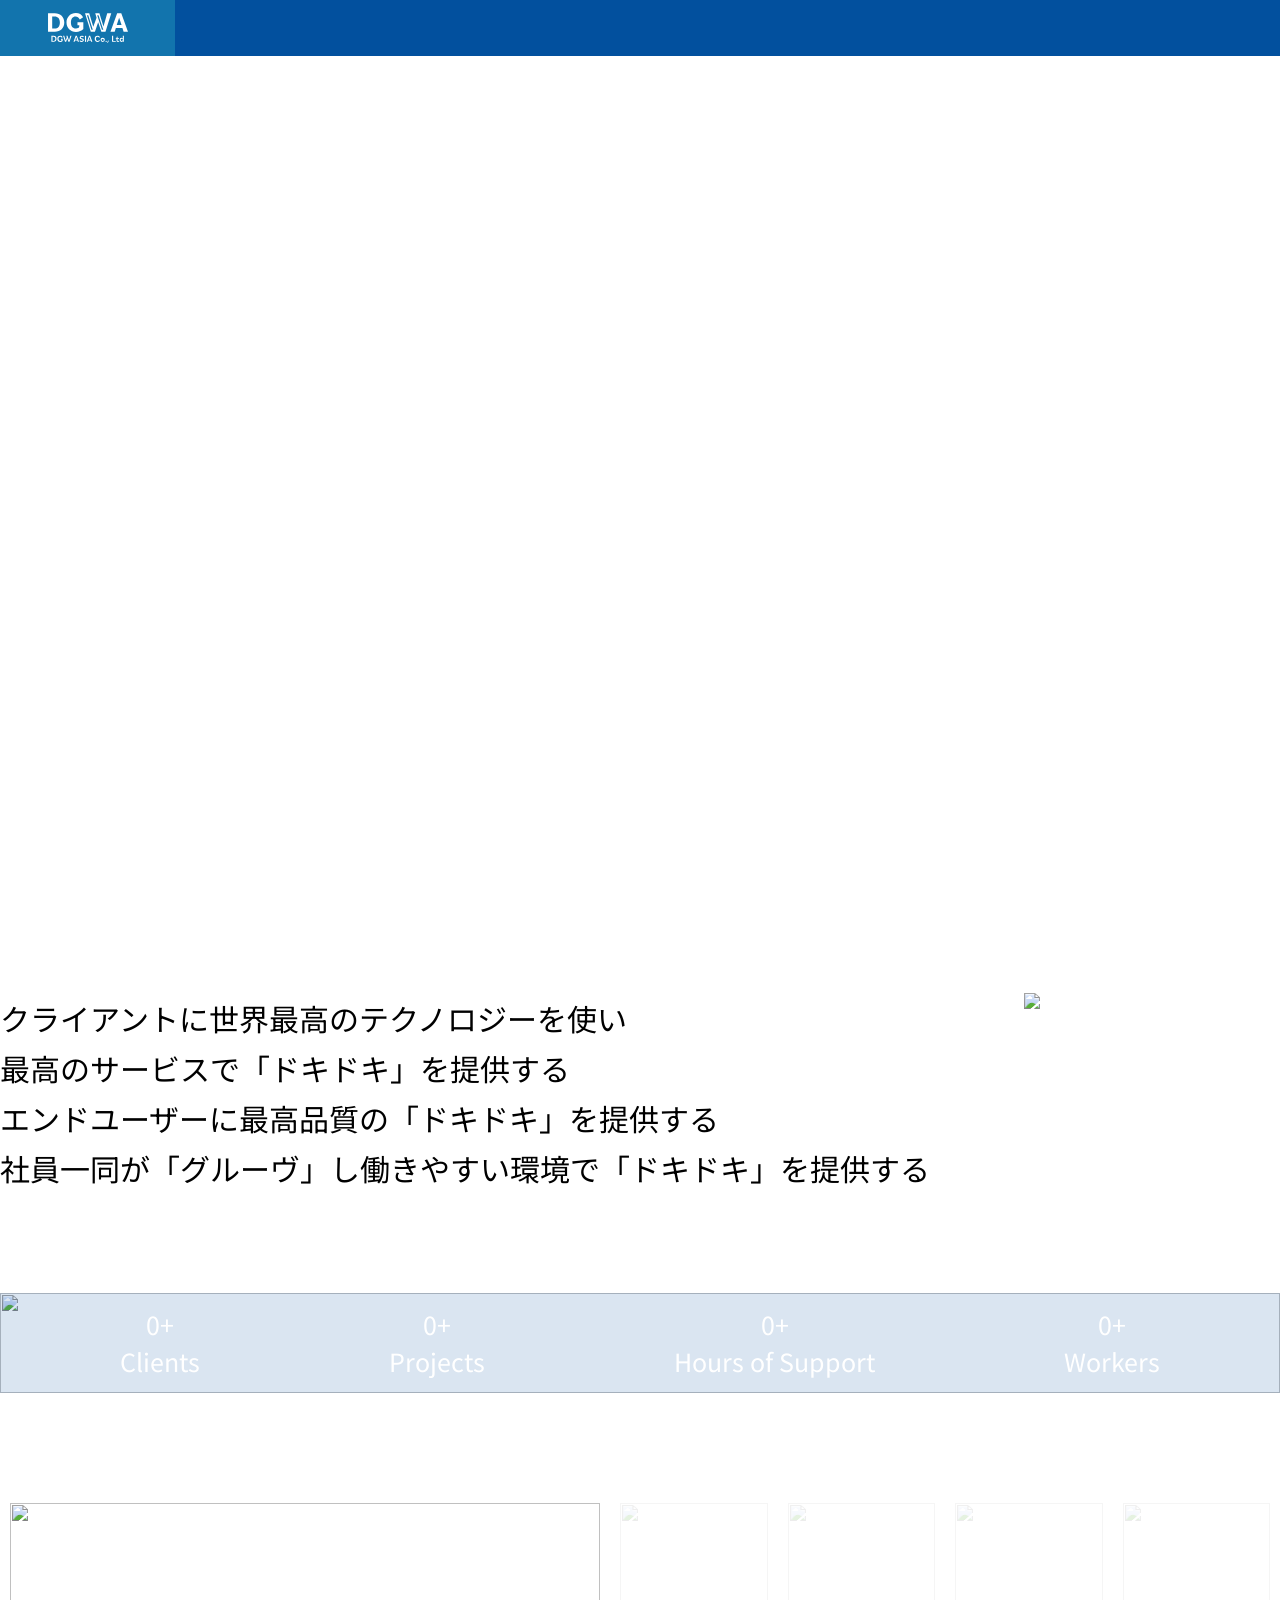
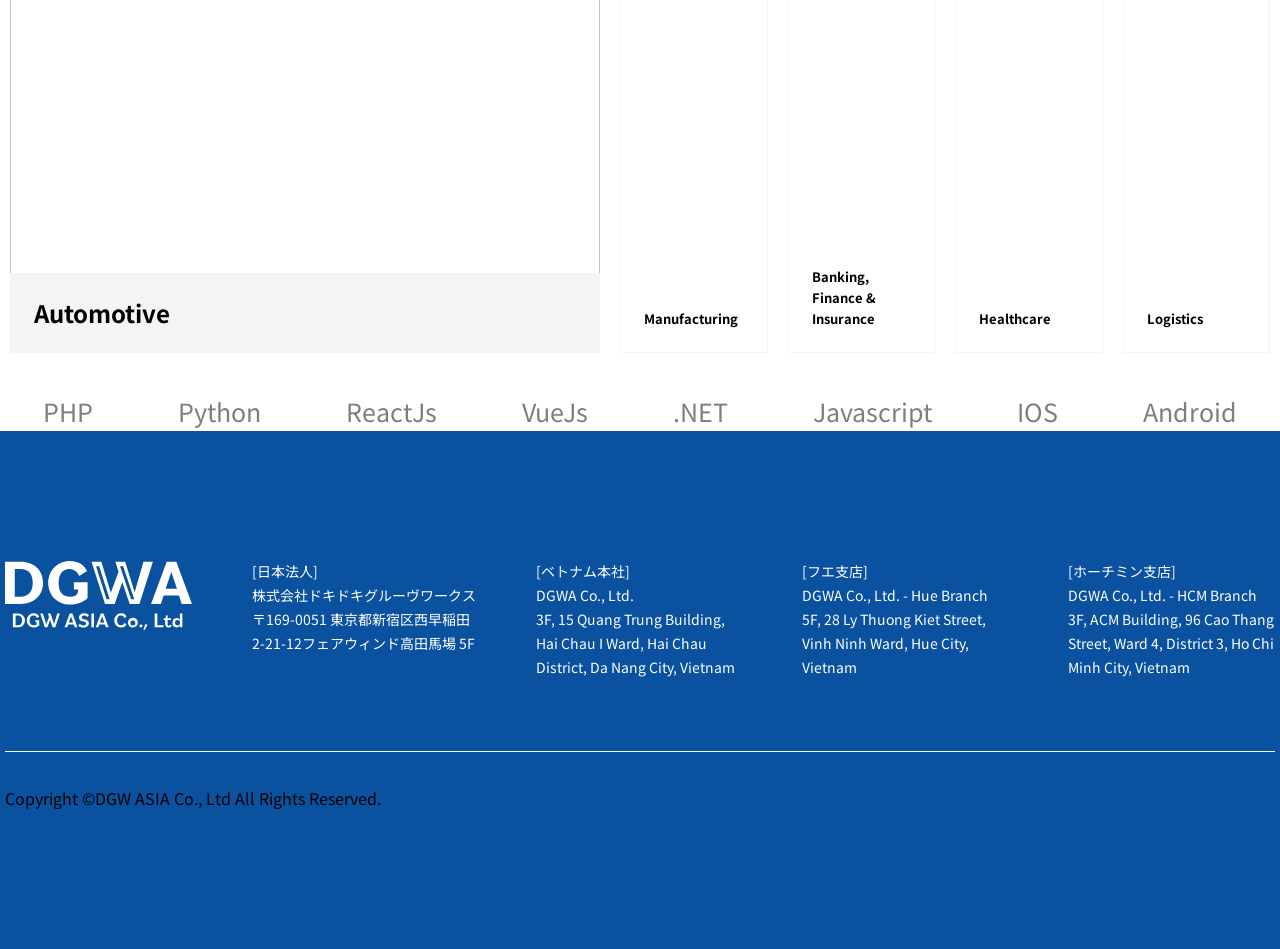
==== commit 41c8be4b: "language" ====
--- a/index.html
+++ b/index.html
@@ -175,6 +175,19 @@
         </div>
       </section>
 
+      <section id="language">
+        <div class="language-content">
+          <div class="language-item">PHP</div>
+          <div class="language-item">Python</div>
+          <div class="language-item">ReactJs</div>
+          <div class="language-item">VueJs</div>
+          <div class="language-item">.NET</div>
+          <div class="language-item">Javascript</div>
+          <div class="language-item">IOS</div>
+          <div class="language-item">Android</div>
+        </div>
+      </section>
+
       
   
 
--- a/assets/css/style.css
+++ b/assets/css/style.css
@@ -1663,4 +1663,21 @@
   width: 100%;
   height: 100px;
   opacity: .15;
+}
+
+.language-content {
+  display: flex;
+  justify-content: space-around;
+  font-size: 25px;
+  margin-top: 30px;
+}
+
+.language-item {
+  opacity: 0.5;
+}
+
+.language-item:hover {
+  cursor: pointer;
+  color: #0a519f;
+  opacity: 1;
 }
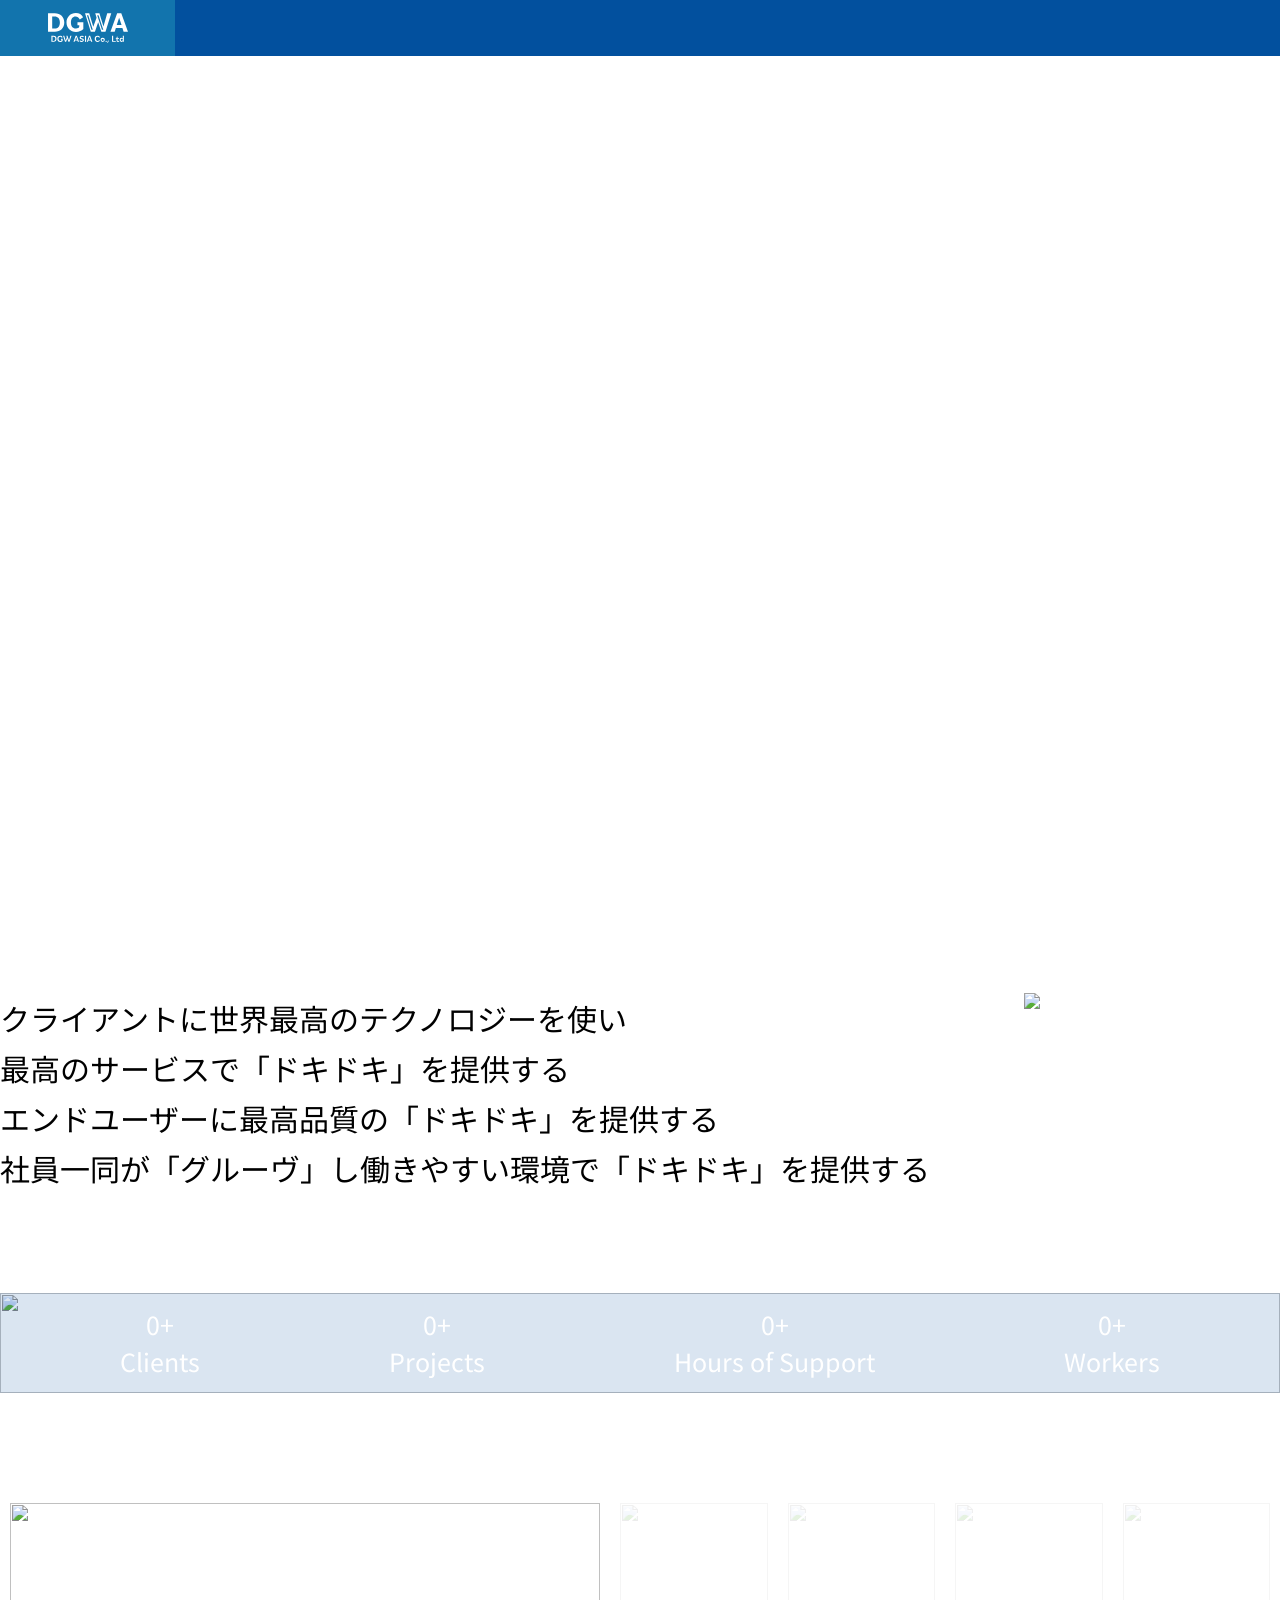
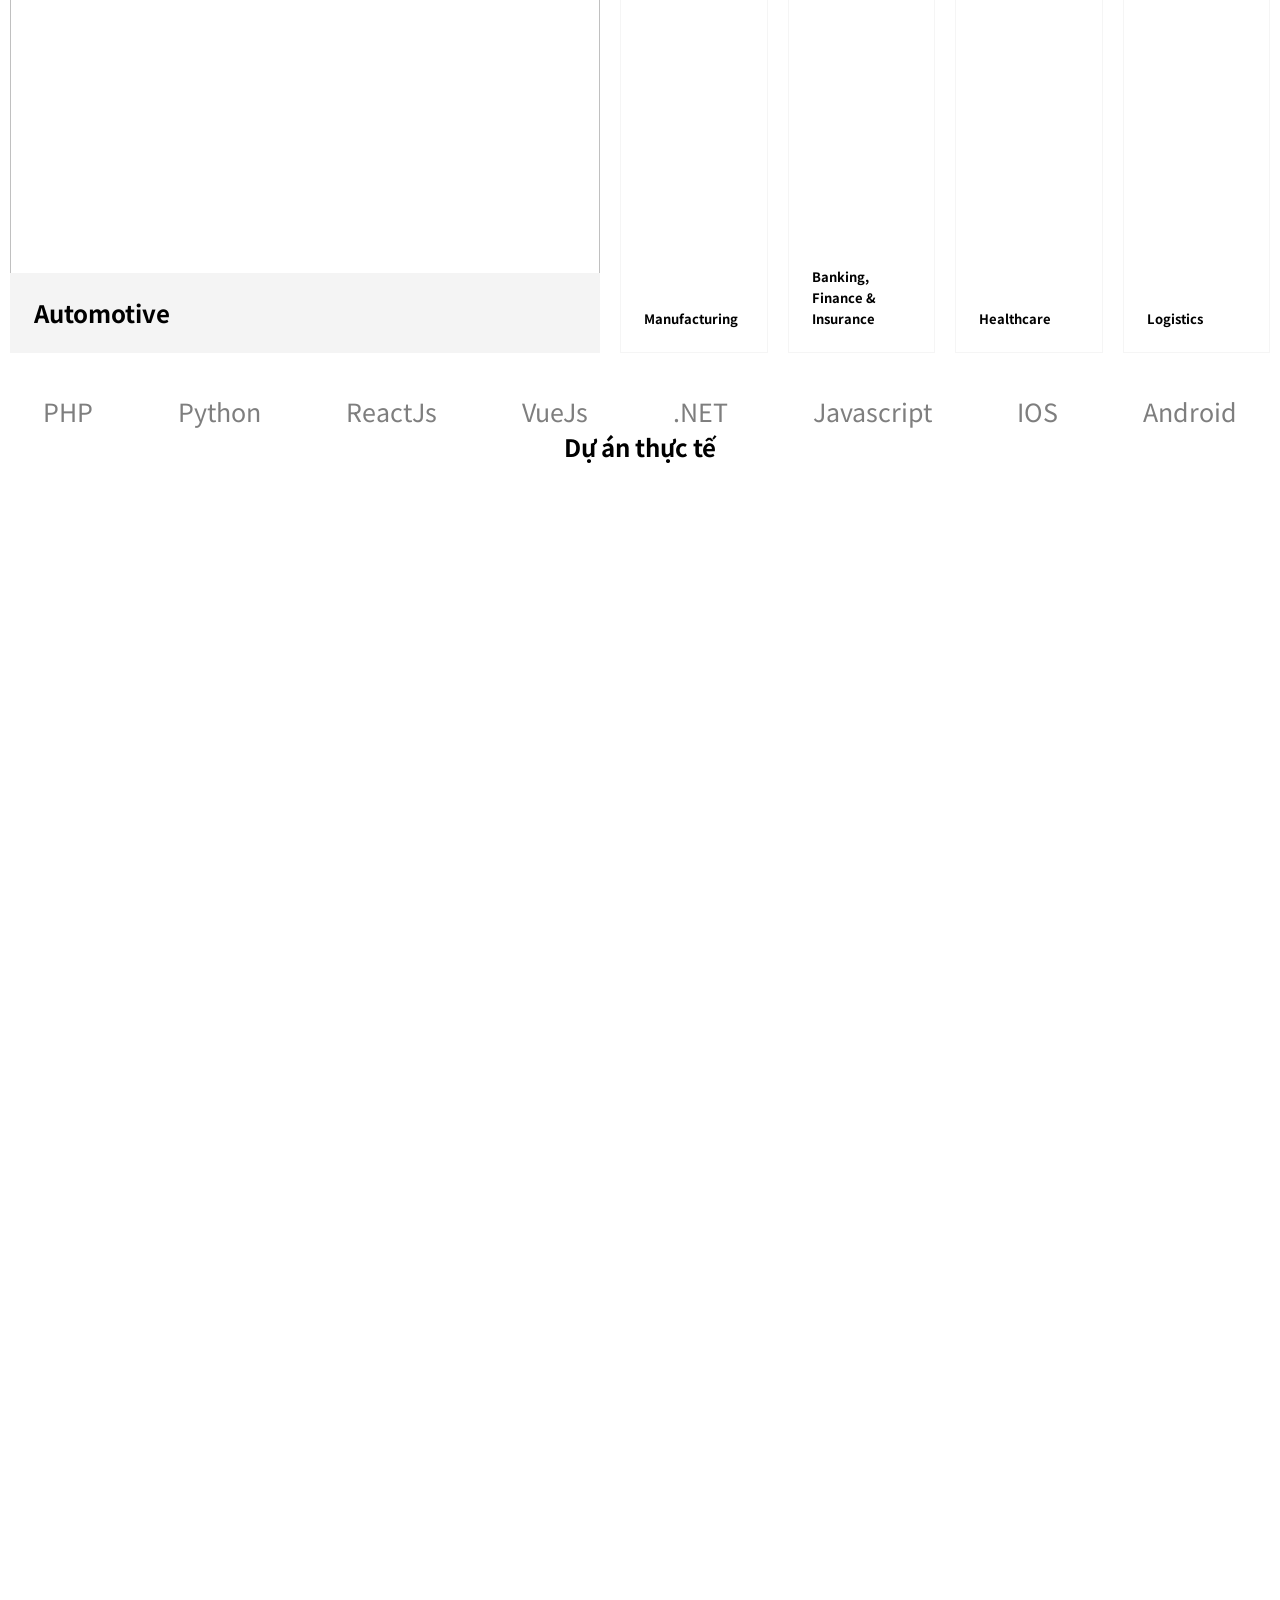
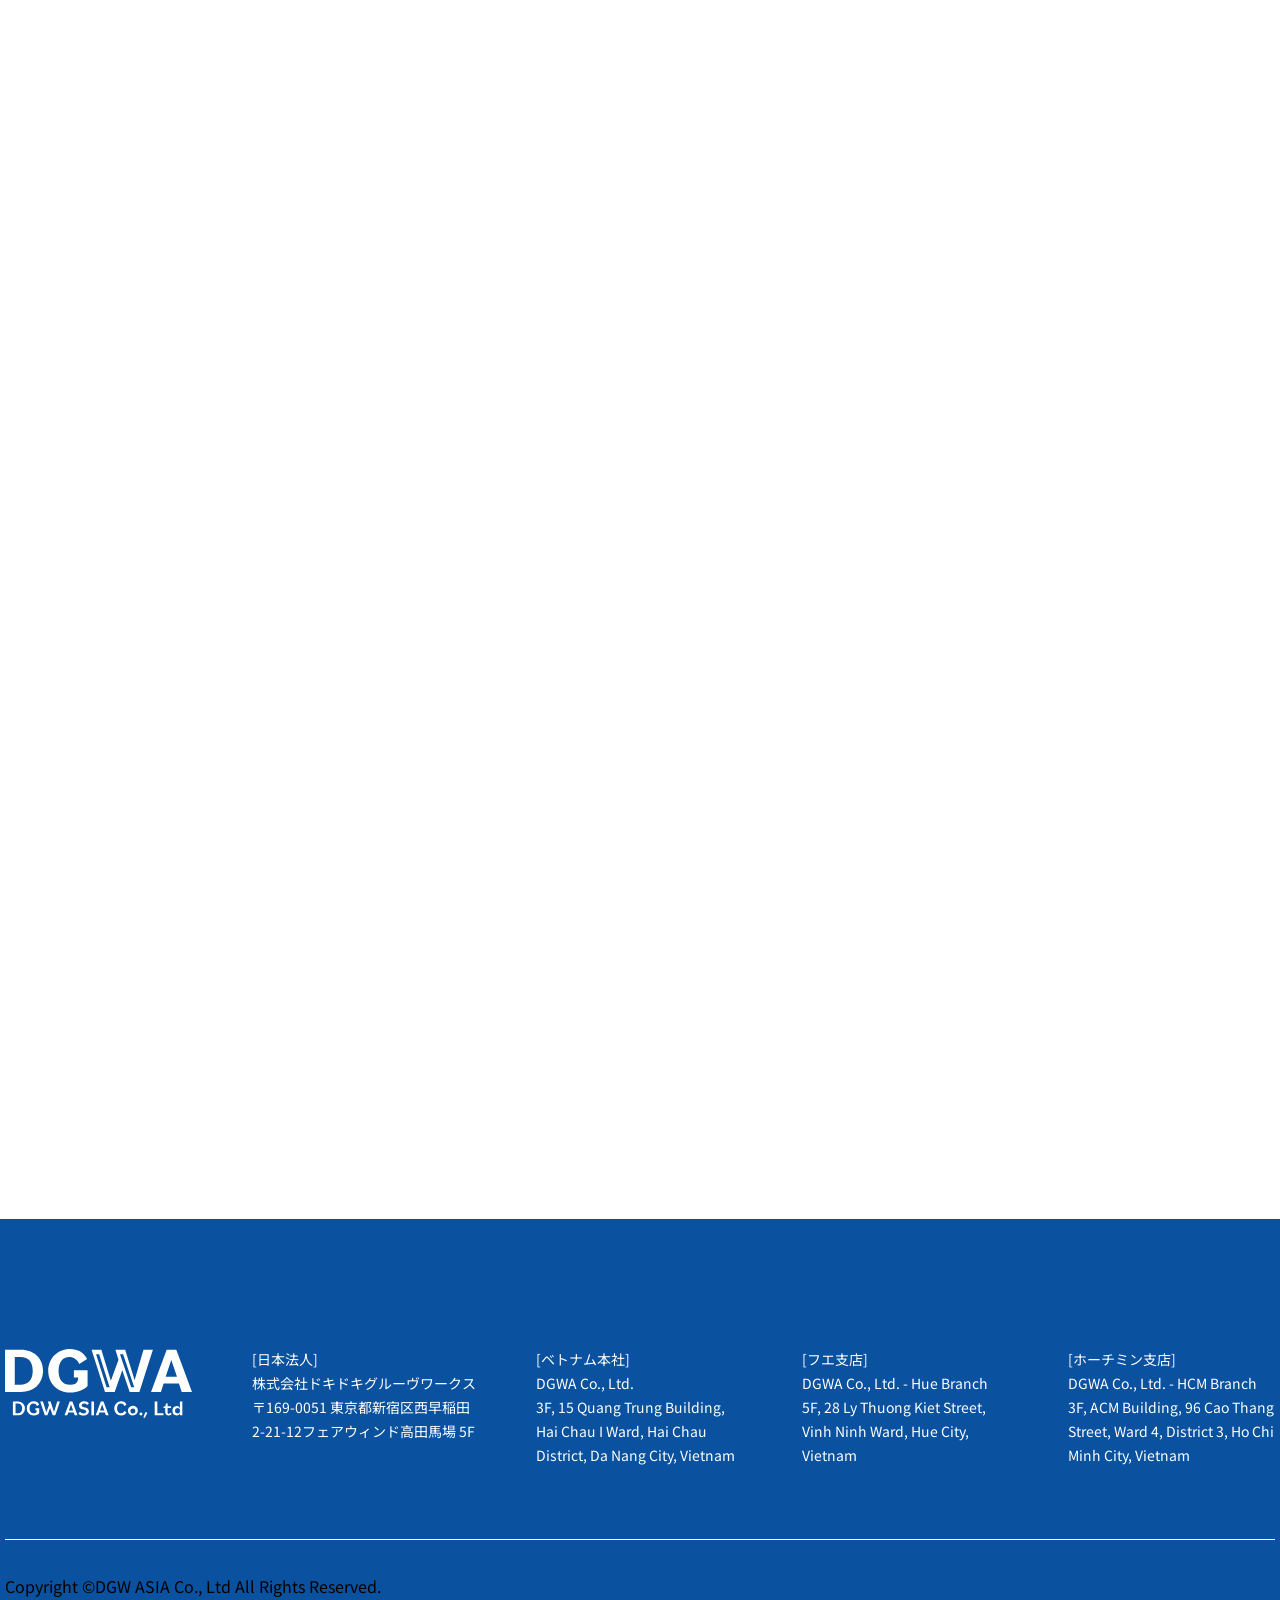
==== commit 1d59a47f: "project" ====
--- a/index.html
+++ b/index.html
@@ -12,6 +12,7 @@
     <link href="https://fonts.googleapis.com/css2?family=Noto+Sans+JP:wght@400;700&display=swap" rel="stylesheet">
     <link rel="stylesheet" href="./assets/css/style.css">
     <link rel="stylesheet" href="./assets/css/slick.css">
+    <link rel="stylesheet" href="https://cdnjs.cloudflare.com/ajax/libs/slick-carousel/1.5.8/slick-theme.min.css">
     <script src="assets/js/jquery-3.2.1.min.js"></script>
     <script src="https://cdn.jsdelivr.net/npm/slick-carousel@1.8.1/slick/slick.min.js"></script>
     <script src="https://cdnjs.cloudflare.com/ajax/libs/jquery-validate/1.19.5/jquery.validate.min.js"></script>
@@ -185,6 +186,56 @@
           <div class="language-item">Javascript</div>
           <div class="language-item">IOS</div>
           <div class="language-item">Android</div>
+        </div>
+      </section>
+
+      <section id="projects">
+        <div class="projects-content">
+          <h1 style="text-align: center;">Dự án thực tế</h1>
+          <div class="slick-carousel">
+            <div class="project-item">
+              <img src="https://placebear.com/419/320" />
+              <div class="pd-10">
+                <p class="project-item-title">Business application</p>
+                <p class="project-item-sub-title">Giải pháp chuyển đổi kĩ thuật số toàn diện</p>
+              </div>
+            </div>
+            <div class="project-item">
+              <img src="https://placebear.com/420/321" />
+              <div class="pd-10">
+                <p class="project-item-title">Business application</p>
+                <p class="project-item-sub-title">Giải pháp chuyển đổi kĩ thuật số toàn diện</p>
+              </div>
+            </div>
+            <div class="project-item">
+              <img src="https://placebear.com/421/320" />
+              <div class="pd-10">
+                <p class="project-item-title">Business application</p>
+                <p class="project-item-sub-title">Giải pháp chuyển đổi kĩ thuật số toàn diện</p>
+              </div>
+            </div>
+            <div class="project-item">
+              <img src="https://placebear.com/422/321" />
+              <div class="pd-10">
+                <p class="project-item-title">Business application</p>
+                <p class="project-item-sub-title">Giải pháp chuyển đổi kĩ thuật số toàn diện</p>
+              </div>
+            </div>
+            <div class="project-item">
+              <img src="https://placebear.com/420/320" />
+              <div class="pd-10">
+                <p class="project-item-title">Business application</p>
+                <p class="project-item-sub-title">Giải pháp chuyển đổi kĩ thuật số toàn diện</p>
+              </div>
+            </div>
+            <div class="project-item">
+              <img src="https://placebear.com/420/323" />
+              <div class="pd-10">
+                <p class="project-item-title">Business application</p>
+                <p class="project-item-sub-title">Giải pháp chuyển đổi kĩ thuật số toàn diện</p>
+              </div>
+            </div>
+          </div>
         </div>
       </section>
 
--- a/assets/css/style.css
+++ b/assets/css/style.css
@@ -1680,4 +1680,81 @@
   cursor: pointer;
   color: #0a519f;
   opacity: 1;
+}
+
+.projects-content .slick-carousel {
+  margin: 2rem auto;
+  visibility: hidden;
+  transition: opacity 1s ease;
+  margin-left: 50px;
+  margin-right: 50px;
+
+  &.slick-initialized {
+    visibility: visible;
+    opacity: 1;
+  }
+}
+
+.projects-content .slick-carousel .slick-list .slick-slide {
+  margin: 0 10px;
+}
+
+.projects-content .slick-carousel .slick-list {
+  margin: 0 -10px;
+}
+
+.projects-content .slick-carousel img {
+  width: 100%;
+  height: 300px;
+  object-fit: cover;
+  display: block;
+}
+
+.projects-content .slick-carousel .project-item {
+  border: 1px solid #f2f2f2;
+  border-radius: 5px;
+}
+
+.projects-content .slick-carousel .slick-next::before,
+.projects-content .slick-carousel .slick-prev::before {
+  color: #0a519f !important;
+  font-size: 36px !important;
+  font-weight: bold !important;
+}
+
+.projects-content .slick-carousel .slick-prev {
+  left: -45px !important;
+  display: inline-block !important;
+}
+
+.projects-content .slick-carousel .slick-next {
+  right: -32px !important;
+  display: inline-block !important;
+}
+
+.projects-content .slick-carousel .slick-dots {
+  bottom: -25px;
+}
+
+.projects-content .slick-carousel .slick-dots li button:before {
+  font-size: 1rem;
+}
+
+.projects-content .slick-carousel .slick-dots li.slick-active button:before {
+  color: #0a519f;
+  font-size: 1rem;
+}
+
+.pd-10 {
+  padding: 10px;
+}
+
+.project-item-title {
+  font-size: 15px;
+  color: #0a519f;
+}
+
+.project-item-sub-title {
+  font-size: 25px;
+  font-weight: bold;
 }
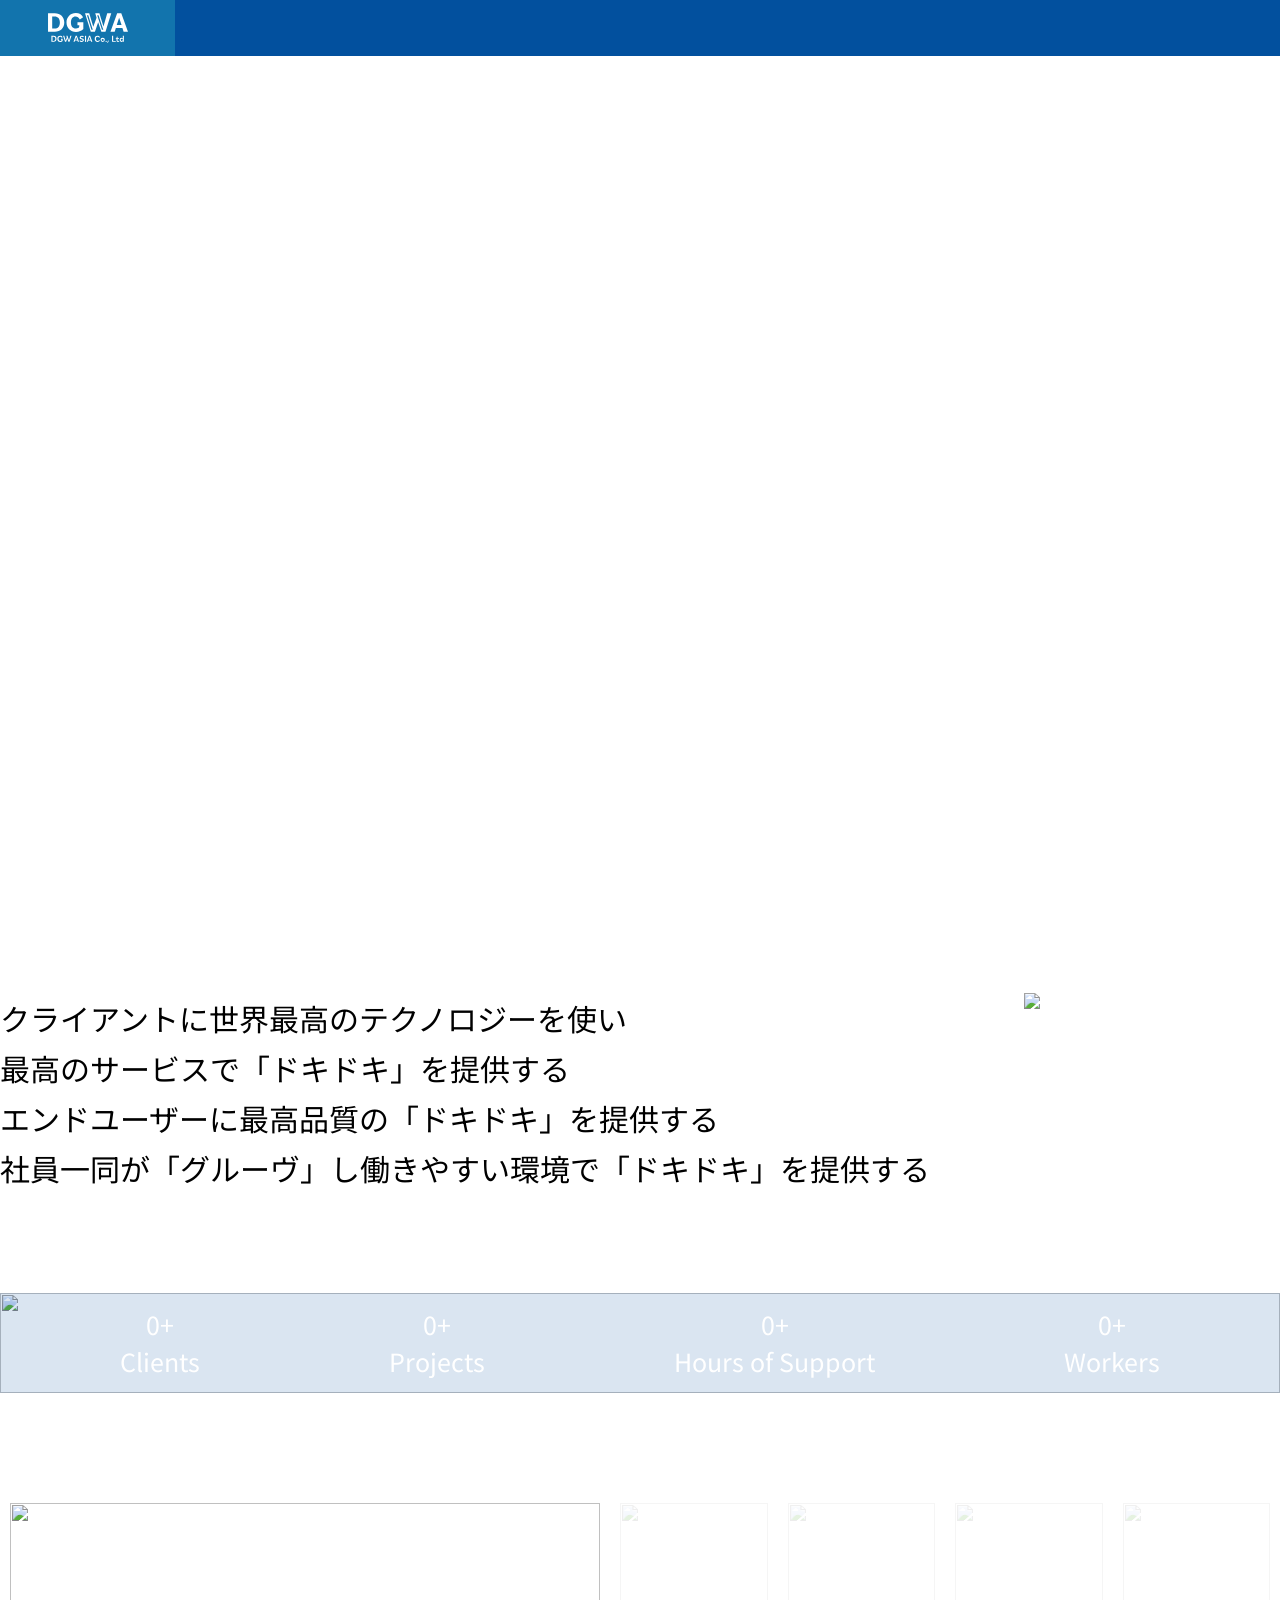
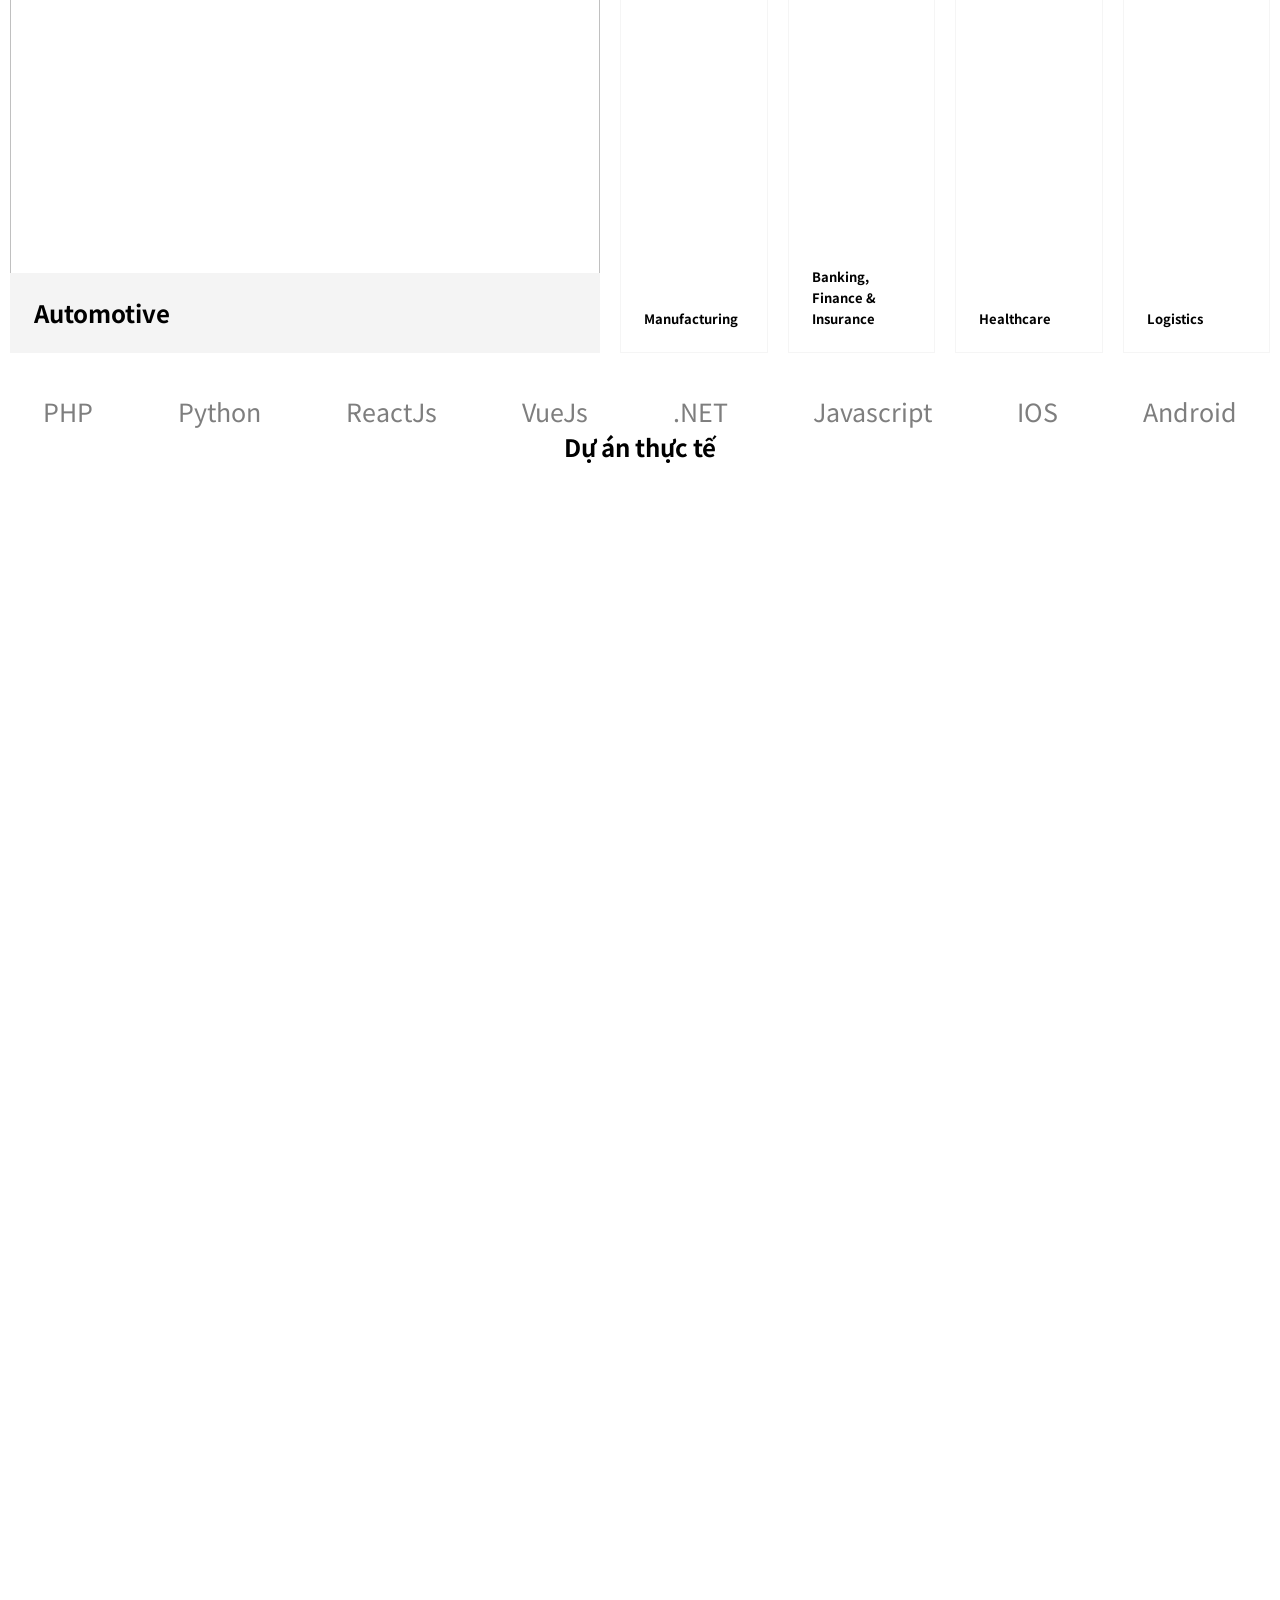
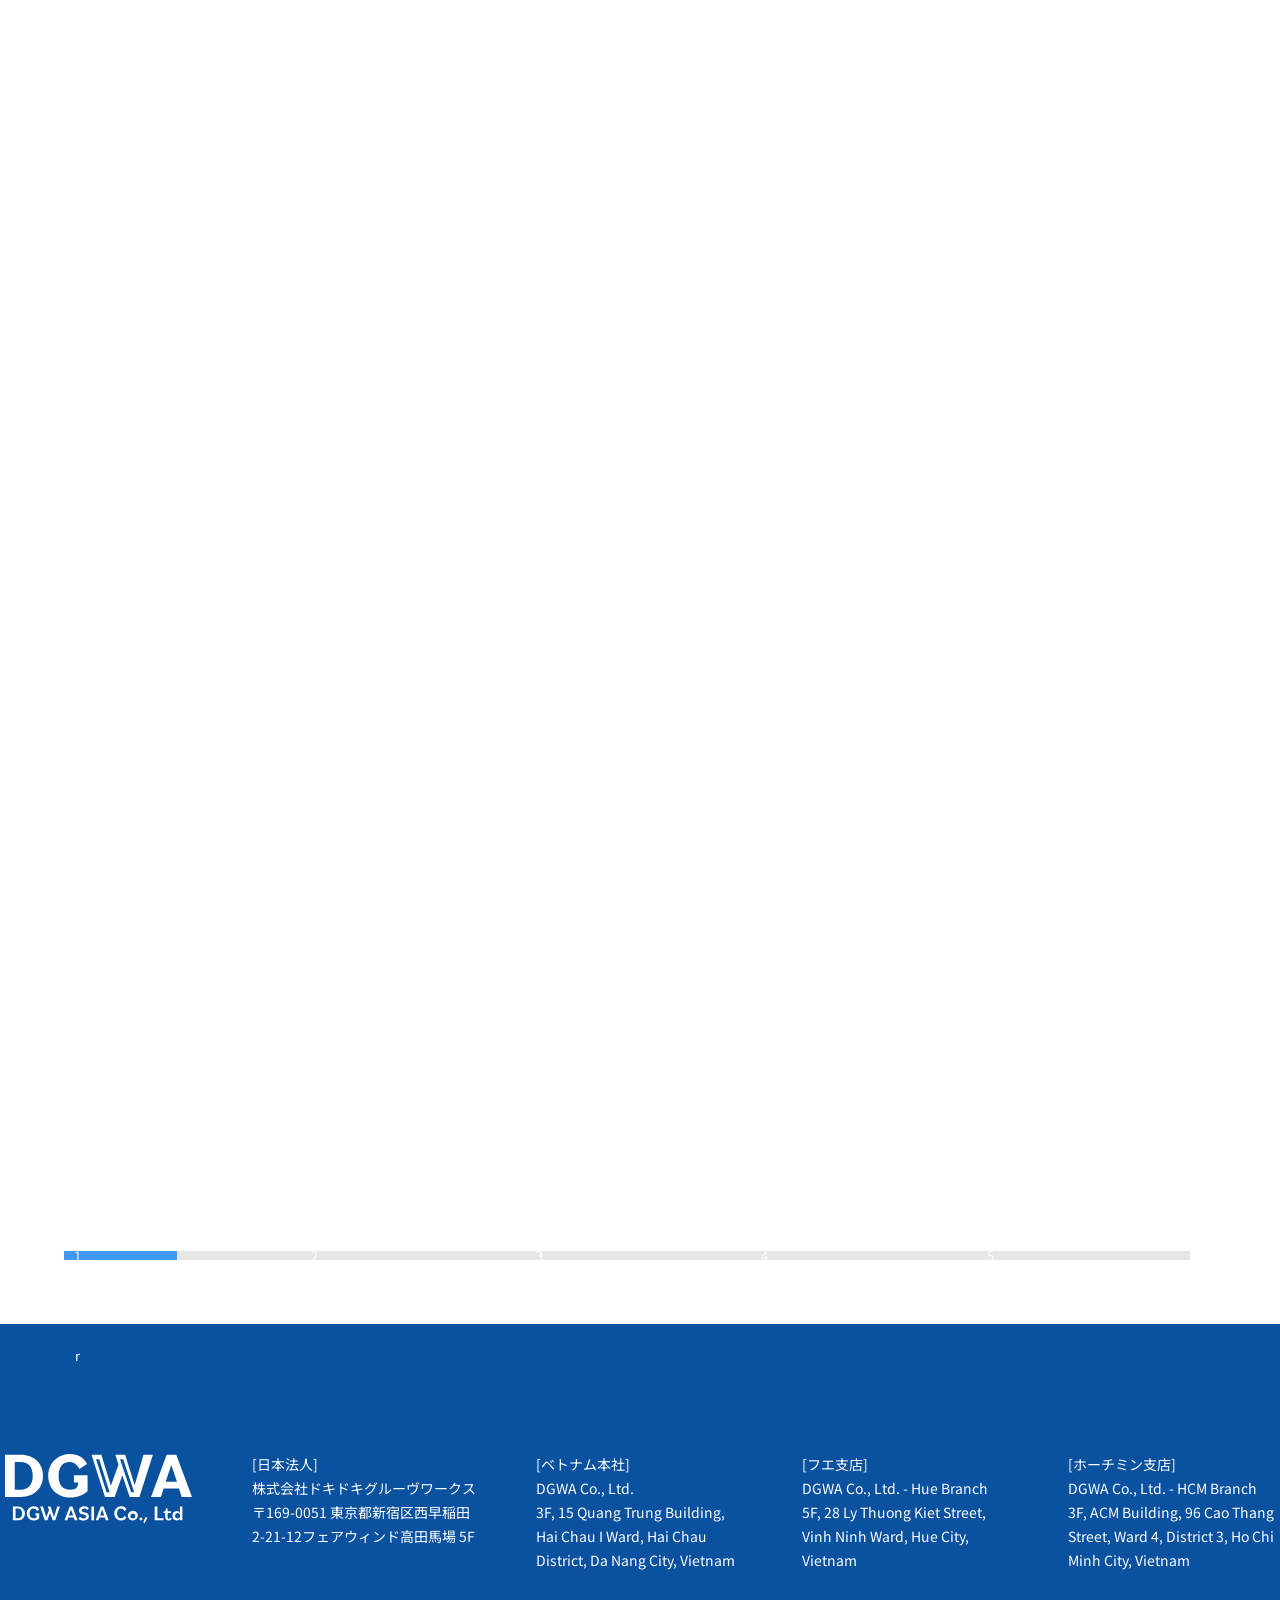
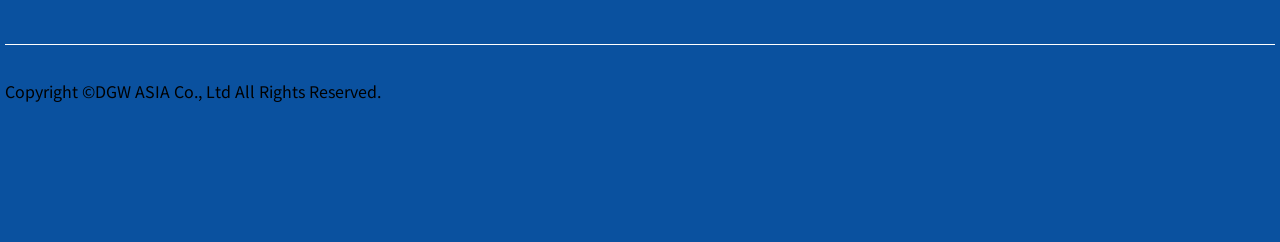
==== commit 6aba5f2f: "procedure" ====
--- a/index.html
+++ b/index.html
@@ -239,7 +239,30 @@
         </div>
       </section>
 
-      
+      <section id="procedure">
+        <div class="procedure-wrapper">
+          <div class="bar">
+          </div>
+          <div class="item item-1">1
+            <p class="text-1">Discover</p>
+          </div>
+          <div class="item item-2">2
+            <p class="text-2">Define</p>
+          </div>
+          <div class="item item-3">3
+            <p class="text-3">Design</p>
+          </div>
+          <div class="item item-4">4
+            <p class="text-4">Develop</p>
+          </div>
+          <div class="item item-5">5
+            <p class="text-5">Testing</p>
+          </div>
+          <div class="item item-6">6
+            <p class="text-6">Deliver</p>
+          </div>
+        </div>
+      </section>
   
 
  <!-- <section class="page-header">
--- a/assets/css/style.css
+++ b/assets/css/style.css
@@ -1665,6 +1665,7 @@
   opacity: .15;
 }
 
+/* language */
 .language-content {
   display: flex;
   justify-content: space-around;
@@ -1682,6 +1683,7 @@
   opacity: 1;
 }
 
+/* projects */
 .projects-content .slick-carousel {
   margin: 2rem auto;
   visibility: hidden;
@@ -1757,4 +1759,724 @@
 .project-item-sub-title {
   font-size: 25px;
   font-weight: bold;
+}
+
+/* procedure */
+.procedure-wrapper {
+  margin-left: 5%;
+  margin-right: 7%;
+  margin-bottom: 5%;
+  margin-top: 5%;
+	position:relative;
+}
+
+.bar {
+	width:100%;
+	height: 9px;
+	background:#e6e6e6;
+	position: relative;
+}
+
+.bar:after {
+	position: absolute;
+	content: "";
+	top: 0;
+	left: 0;
+	width: 10%;
+	height: 100%;
+	background: #3f96f3;
+	-webkit-animation: mymove 10s infinite;
+	animation: mymove 10s infinite;
+}
+
+@keyframes mymove {
+	0% {
+		width: 0%;
+	}
+
+	25% {
+		width: 25%;
+	} 
+
+	50% {
+		width:50%;
+	}
+	75% {
+		width: 75%;
+	}
+
+	100% {
+		width: 100%;
+	}
+
+}
+
+@-webkit-keyframes mymove {
+	0% {
+		width: 0%;
+	}
+
+	25% {
+		width: 25%;
+	}
+
+	50% {
+		width: 50%;
+	}
+	75% {
+		width: 75%;
+	}
+
+	100% {
+		width: 100%;
+	}
+
+}
+
+.item {
+  height: 50px;
+  width: 50px;
+  color: #fff;
+  position: absolute;
+  top: -20px;
+  left: 0px;
+  text-align: center;
+  line-height: 50px;
+  border-radius: 50%;
+  font-size: 13px;
+}
+
+.item-1 {
+  left: -1%;
+  -webkit-animation: itemone 10s infinite;
+  animation: itemone 10s infinite;
+}
+
+.item-2 {
+  left: 20%;
+  -webkit-animation: itemtwo 10s infinite;
+  animation: itemtwo 10s infinite;
+}
+
+.item-3 {
+  left: 40%;
+  -webkit-animation: itemthree 10s infinite;
+  animation: itemthree 10s infinite;
+}
+
+.item-4 {
+  left: 60%;
+  -webkit-animation: itemfour 10s infinite;
+  animation: itemfour 10s infinite;
+}
+
+.item-5 {
+  left: 80%;
+  -webkit-animation: itemfive 10s infinite;
+  animation: itemfive 10s infinite;
+}
+.item-6 {
+  left: 100%;
+  -webkit-animation: itemsix 10s infinite;
+  animation: itemsix 10s infinite;
+}
+
+.text-1 {
+  left: -1%;
+  -webkit-animation: itemone 10s infinite;
+  animation: textone 10s infinite;
+}
+
+.text-2 {
+  left: 20%;
+  -webkit-animation: itemtwo 10s infinite;
+  animation: texttwo 10s infinite;
+}
+
+.text-3 {
+  left: 40%;
+  -webkit-animation: itemthree 10s infinite;
+  animation: textthree 10s infinite;
+}
+
+.text-4 {
+  left: 60%;
+  -webkit-animation: itemfour 10s infinite;
+  animation: textfour 10s infinite;
+}
+
+.text-5 {
+  left: 80%;
+  -webkit-animation: itemfive 10s infinite;
+  animation: textfive 10s infinite;
+}
+.text-6 {
+  left: 100%;
+  -webkit-animation: itemsix 10s infinite;
+  animation: textsix 10s infinite;
+}
+
+@keyframes itemone {
+	0% {
+		background:#e6e6e6;
+	}
+
+	25% {
+		background:#3f96f3;
+	} 
+
+	50% {
+		background:#3f96f3;
+	}
+	75% {
+		background:#3f96f3;
+	}
+
+	100% {
+		background:#3f96f3;
+	}
+
+}
+
+@-webkit-keyframes itemone {
+	0% {
+		background:#e6e6e6;
+	}
+
+	25% {
+		background:#3f96f3;
+	} 
+
+	50% {
+		background:#3f96f3;
+	}
+	75% {
+		background:#3f96f3;
+	}
+
+	100% {
+		background:#3f96f3;
+	}
+
+}
+@keyframes itemtwo {
+	0% {
+		background:#e6e6e6;
+	}
+
+	25% {
+		background:red;
+	} 
+
+	50% {
+		background:#3f96f3;
+	}
+	75% {
+		background:#3f96f3;
+	}
+
+	100% {
+		background:#3f96f3;
+	}
+
+}
+@-webkit-keyframes itemtwo {
+	0% {
+		background:#e6e6e6;
+	}
+
+	25% {
+		background:red;
+	} 
+
+	50% {
+		background:#3f96f3;
+	}
+	75% {
+		background:#3f96f3;
+	}
+
+	100% {
+		background:#3f96f3;
+	}
+
+}
+
+@keyframes itemthree {
+	0% {
+		background:#e6e6e6;
+	}
+
+	25% {
+		background:#e6e6e6;
+	} 
+
+	50% {
+		background:red;
+	}
+	75% {
+		background:#3f96f3;
+	}
+
+	100% {
+		background:#3f96f3;
+	}
+
+}
+@-webkit-keyframes itemthree {
+	0% {
+		background:#e6e6e6;
+	}
+
+	25% {
+		background:#e6e6e6;
+	} 
+
+	50% {
+		background:red;
+	}
+	75% {
+		background:#3f96f3;
+	}
+
+	100% {
+		background:#3f96f3;
+	}
+
+}
+
+@keyframes itemfour {
+	0% {
+		background:#e6e6e6;
+	}
+
+	25% {
+		background:#e6e6e6;
+	} 
+
+	50% {
+		background:#e6e6e6;
+	}
+	75% {
+		background:red;
+	}
+
+	100% {
+		background:#3f96f3;
+	}
+
+}
+@-webkit-keyframes itemfour {
+	0% {
+		background:#e6e6e6;
+	}
+
+	25% {
+		background:#e6e6e6;
+	} 
+
+	50% {
+		background:#e6e6e6
+	}
+	75% {
+		background:red;
+	}
+
+	100% {
+		background:#3f96f3;
+	}
+
+}
+
+
+@keyframes itemfive {
+	0% {
+		background:#e6e6e6;
+	}
+
+	25% {
+		background:#e6e6e6;
+	} 
+
+	50% {
+		background:#e6e6e6;
+	}
+	75% {
+		background:#e6e6e6;
+	}
+
+	90% {
+		background:red;
+	}
+	95% {
+		background:#3f96f3;
+	}
+	100% {
+		background:#3f96f3;
+	}
+
+}
+@-webkit-keyframes itemfive {
+	0% {
+		background:#e6e6e6;
+	}
+
+	25% {
+		background:#e6e6e6;
+	} 
+
+	50% {
+		background:#e6e6e6;
+	}
+	75% {
+		background:#e6e6e6
+	}
+
+	90% {
+		background:red;
+	}
+	95% {
+		background:#3f96f3;
+	}
+	100% {
+		background:#3f96f3;
+	}
+
+}
+
+@keyframes itemsix{
+	0% {
+		background:#e6e6e6;
+	}
+
+	25% {
+		background:#e6e6e6;
+	} 
+
+	50% {
+		background:#e6e6e6;
+	}
+	75% {
+		background:#e6e6e6;
+	}
+
+	90% {
+		background:red;
+	}
+	95% {
+		background:#3f96f3;
+	}
+	100% {
+		background:#3f96f3;
+	}
+
+}
+@-webkit-keyframes itemsix {
+	0% {
+		background:#e6e6e6;
+	}
+
+	25% {
+		background:#e6e6e6;
+	} 
+
+	50% {
+		background:#e6e6e6;
+	}
+	75% {
+		background:#e6e6e6
+	}
+
+	90% {
+		background:red;
+	}
+	95% {
+		background:#3f96f3;
+	}
+	100% {
+		background:#3f96f3;
+	}
+}
+
+@keyframes textone {
+	0% {
+		color:#e6e6e6;
+	}
+
+	25% {
+		color:#3f96f3;
+	} 
+
+	50% {
+		color:#3f96f3;
+	}
+	75% {
+		color:#3f96f3;
+	}
+
+	100% {
+		color:#3f96f3;
+	}
+
+}
+
+@-webkit-keyframes textone {
+	0% {
+		color:#e6e6e6;
+	}
+
+	25% {
+		color:#3f96f3;
+	} 
+
+	50% {
+		color:#3f96f3;
+	}
+	75% {
+		color:#3f96f3;
+	}
+
+	100% {
+		color:#3f96f3;
+	}
+
+}
+@keyframes texttwo {
+	0% {
+		color:#e6e6e6;
+	}
+
+	25% {
+		color:red;
+	} 
+
+	50% {
+		color:#3f96f3;
+	}
+	75% {
+		color:#3f96f3;
+	}
+
+	100% {
+		color:#3f96f3;
+	}
+
+}
+@-webkit-keyframes texttwo {
+	0% {
+		color:#e6e6e6;
+	}
+
+	25% {
+		color:red;
+	} 
+
+	50% {
+		color:#3f96f3;
+	}
+	75% {
+		color:#3f96f3;
+	}
+
+	100% {
+		color:#3f96f3;
+	}
+
+}
+
+@keyframes textthree {
+	0% {
+		color:#e6e6e6;
+	}
+
+	25% {
+		color:#e6e6e6;
+	} 
+
+	50% {
+		color:red;
+	}
+	75% {
+		color:#3f96f3;
+	}
+
+	100% {
+		color:#3f96f3;
+	}
+
+}
+@-webkit-keyframes textthree {
+	0% {
+		color:#e6e6e6;
+	}
+
+	25% {
+		color:#e6e6e6;
+	} 
+
+	50% {
+		color:red;
+	}
+	75% {
+		color:#3f96f3;
+	}
+
+	100% {
+		color:#3f96f3;
+	}
+
+}
+
+@keyframes textfour {
+	0% {
+		color:#e6e6e6;
+	}
+
+	25% {
+		color:#e6e6e6;
+	} 
+
+	50% {
+		color:#e6e6e6;
+	}
+	75% {
+		color:red;
+	}
+
+	100% {
+		color:#3f96f3;
+	}
+
+}
+@-webkit-keyframes textfour {
+	0% {
+		color:#e6e6e6;
+	}
+
+	25% {
+		color:#e6e6e6;
+	} 
+
+	50% {
+		color:#e6e6e6
+	}
+	75% {
+		color:red;
+	}
+
+	100% {
+		color:#3f96f3;
+	}
+
+}
+
+
+@keyframes textfive {
+	0% {
+		color:#e6e6e6;
+	}
+
+	25% {
+		color:#e6e6e6;
+	} 
+
+	50% {
+		color:#e6e6e6;
+	}
+	75% {
+		color:#e6e6e6;
+	}
+
+	90% {
+		color:red;
+	}
+	95% {
+		color:#3f96f3;
+	}
+	100% {
+		color:#3f96f3;
+	}
+
+}
+@-webkit-keyframes textfive {
+	0% {
+		color:#e6e6e6;
+	}
+
+	25% {
+		color:#e6e6e6;
+	} 
+
+	50% {
+		color:#e6e6e6;
+	}
+	75% {
+		color:#e6e6e6
+	}
+
+	90% {
+		color:red;
+	}
+	95% {
+		color:#3f96f3;
+	}
+	100% {
+		color:#3f96f3;
+	}
+
+}
+
+@keyframes textsix{
+	0% {
+		color:#e6e6e6;
+	}
+
+	25% {
+		color:#e6e6e6;
+	} 
+
+	50% {
+		color:#e6e6e6;
+	}
+	75% {
+		color:#e6e6e6;
+	}
+
+	90% {
+		color:red;
+	}
+	95% {
+		color:#3f96f3;
+	}
+	100% {
+		color:#3f96f3;
+	}
+
+}
+@-webkit-keyframes textsix {
+	0% {
+		color:#e6e6e6;
+	}
+
+	25% {
+		color:#e6e6e6;
+	} 
+
+	50% {
+		color:#e6e6e6;
+	}
+	75% {
+		color:#e6e6e6
+	}
+
+	90% {
+		color:red;
+	}
+	95% {
+		color:#3f96f3;
+	}
+	100% {
+		color:#3f96f3;
+	}
+
 }
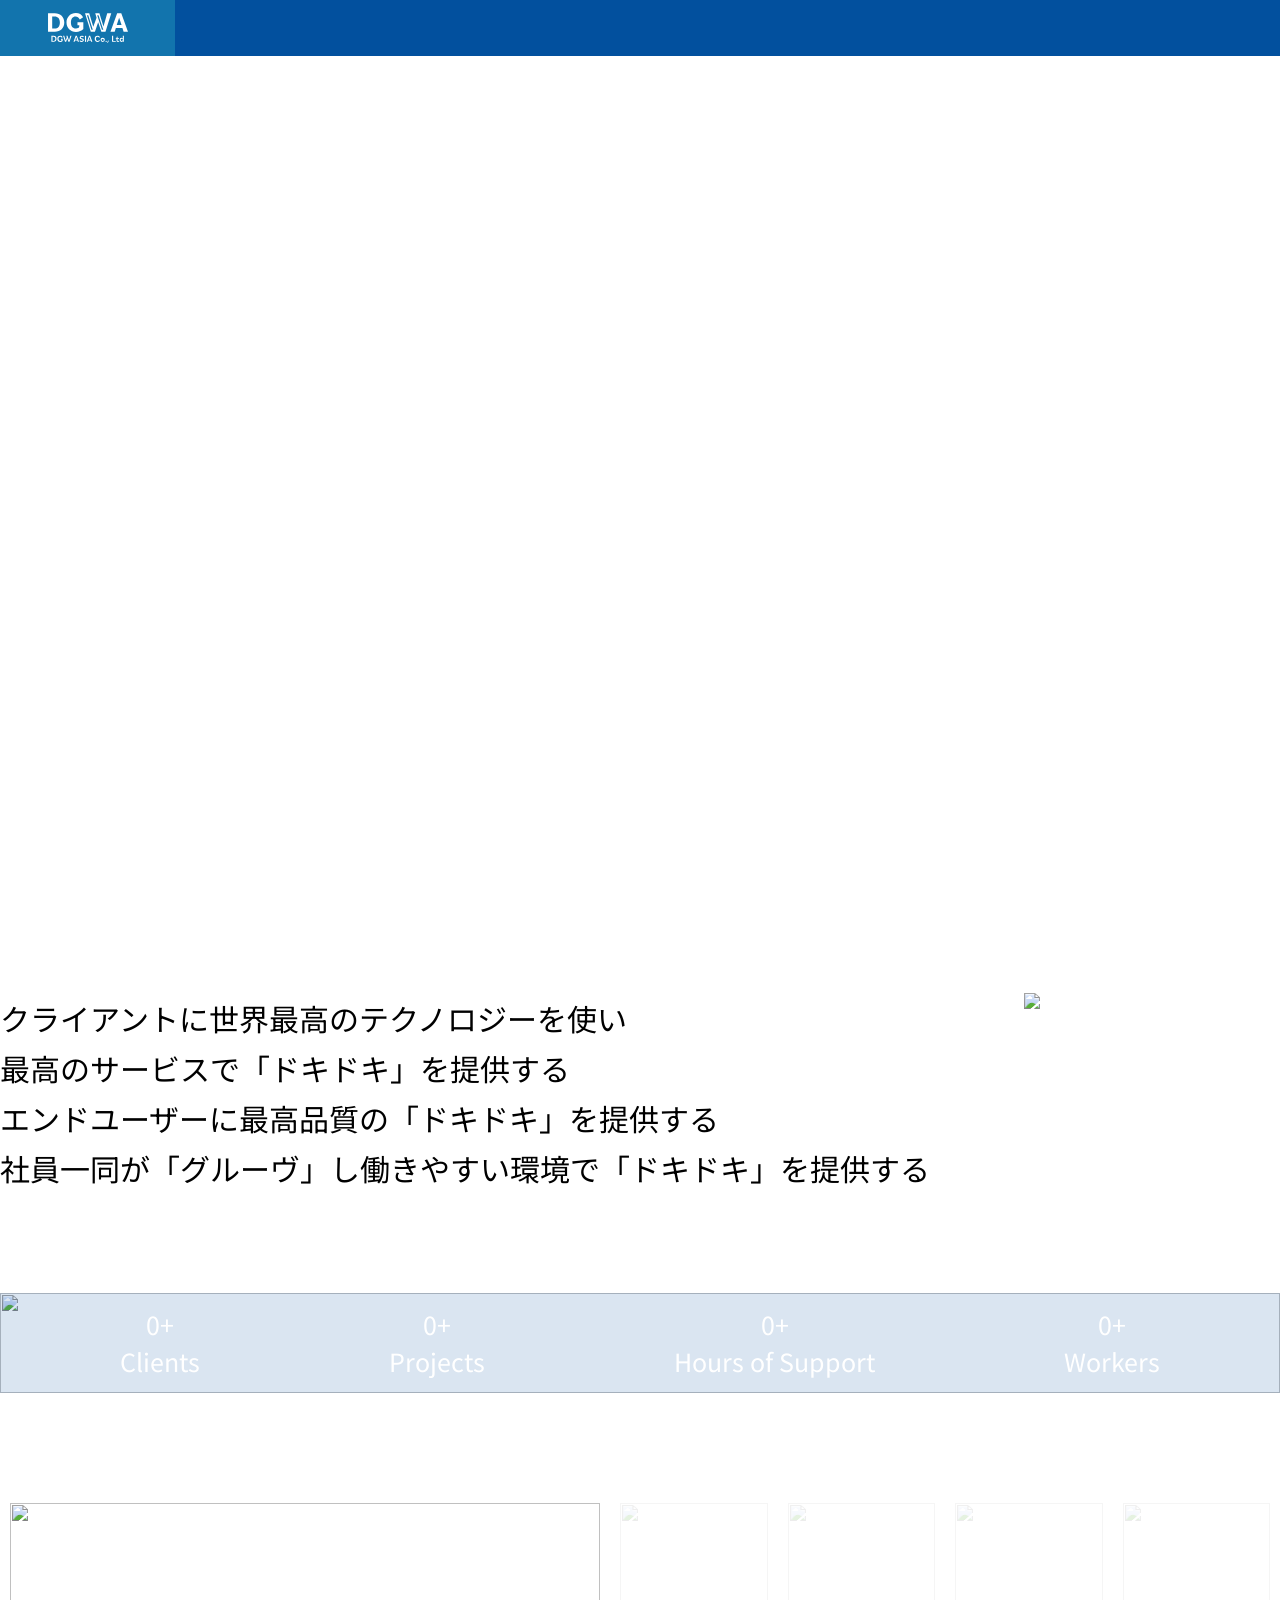
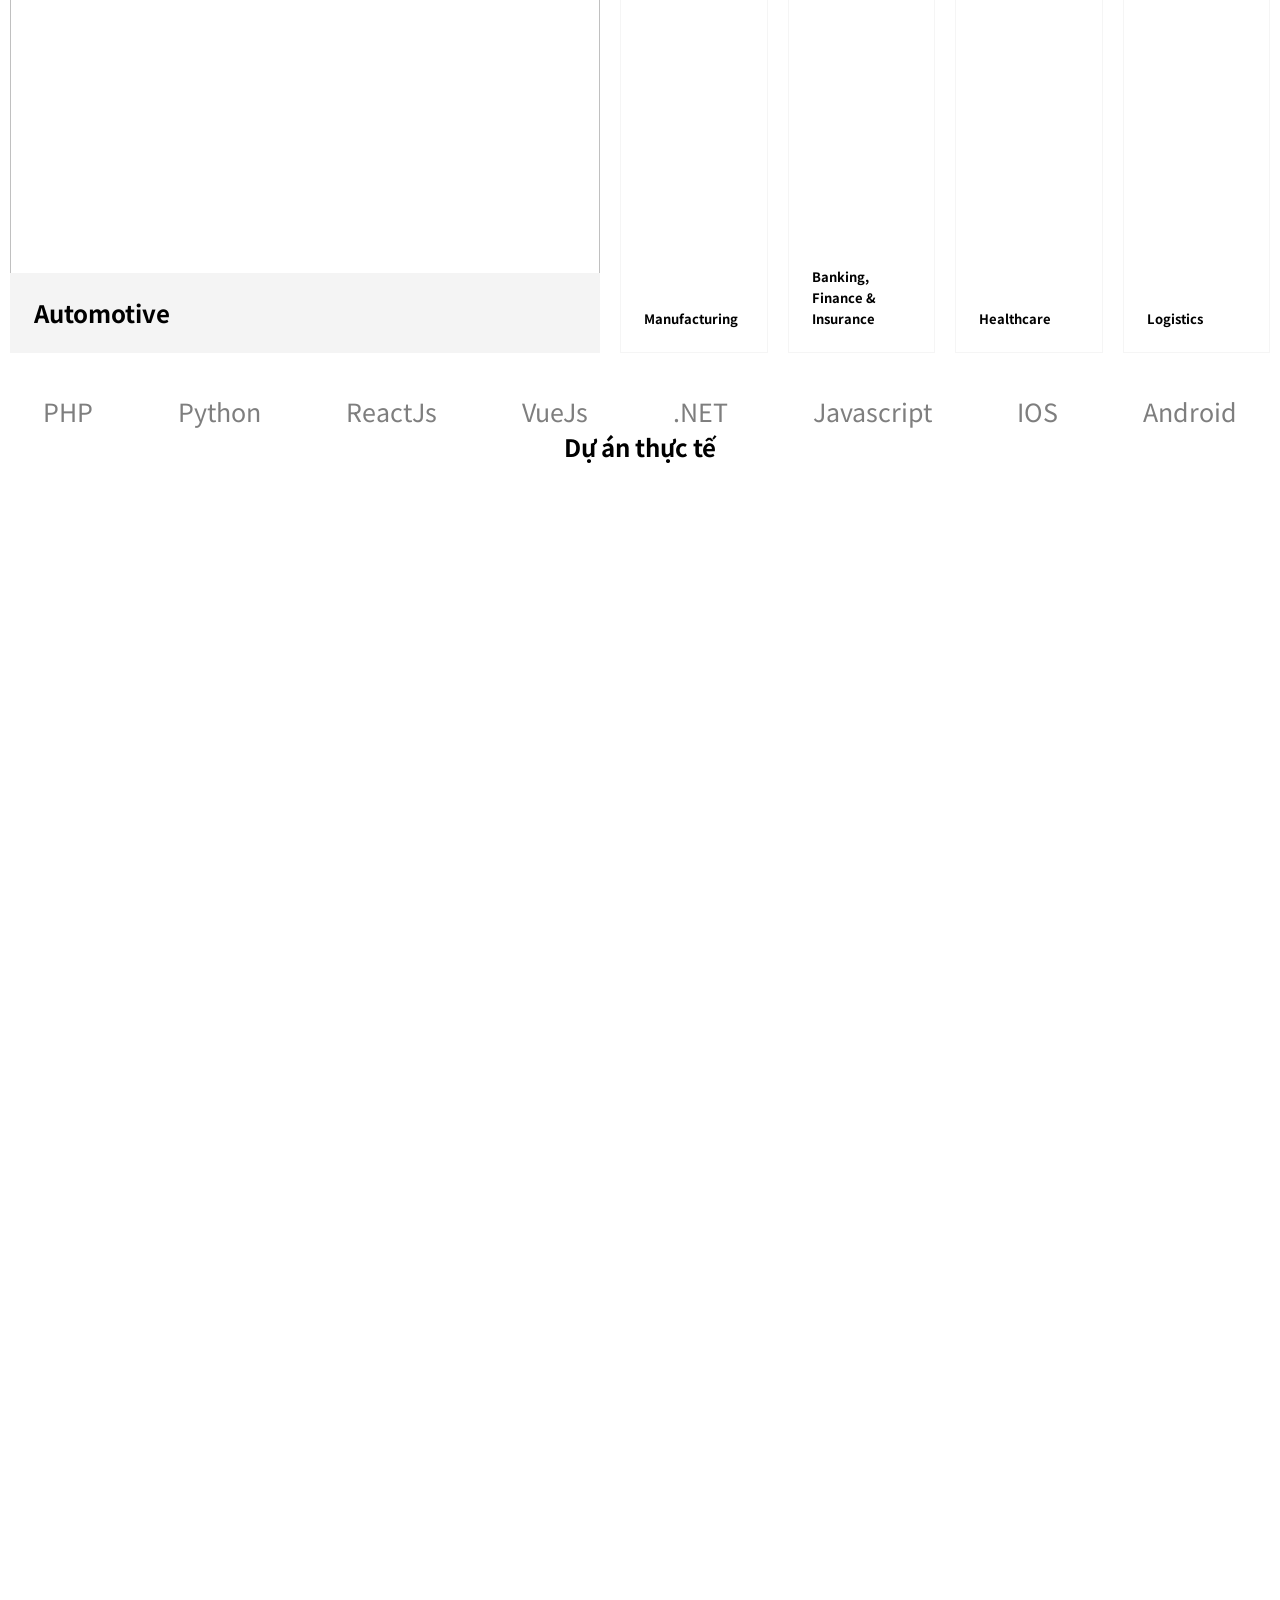
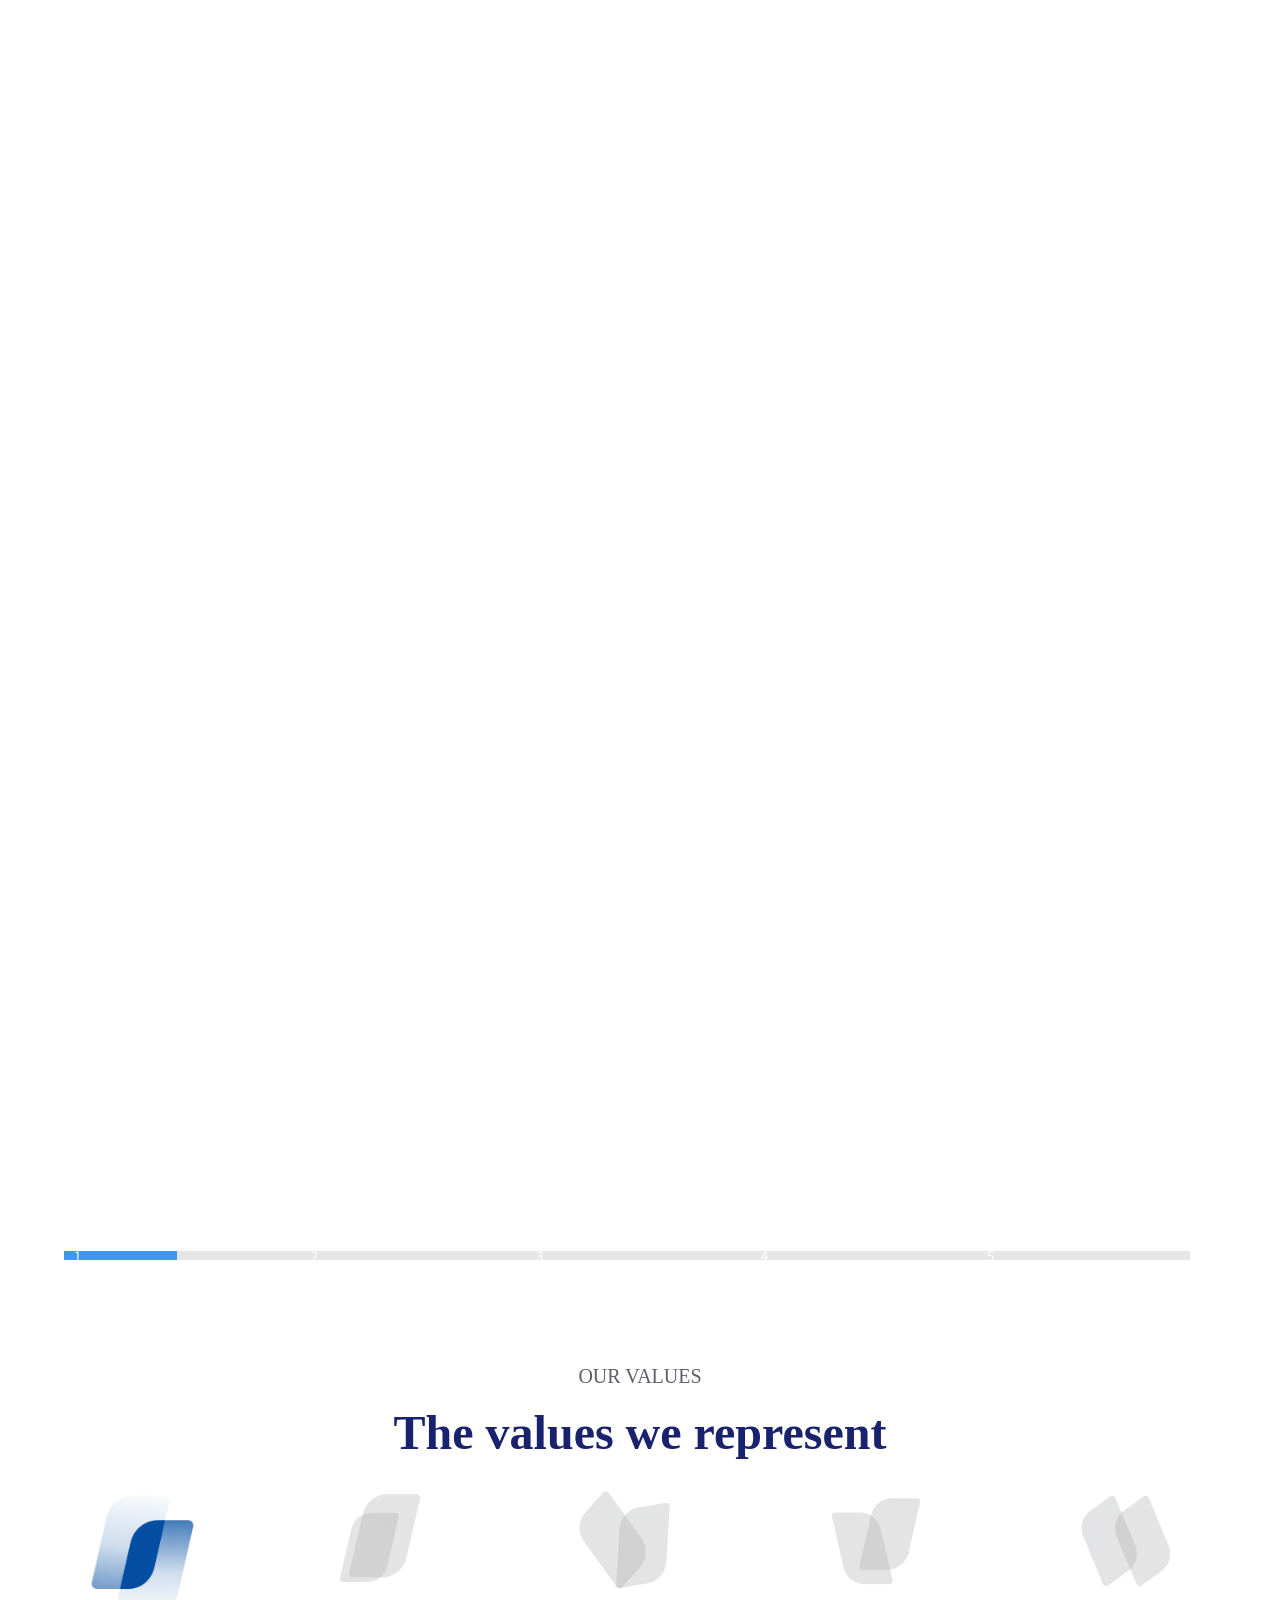
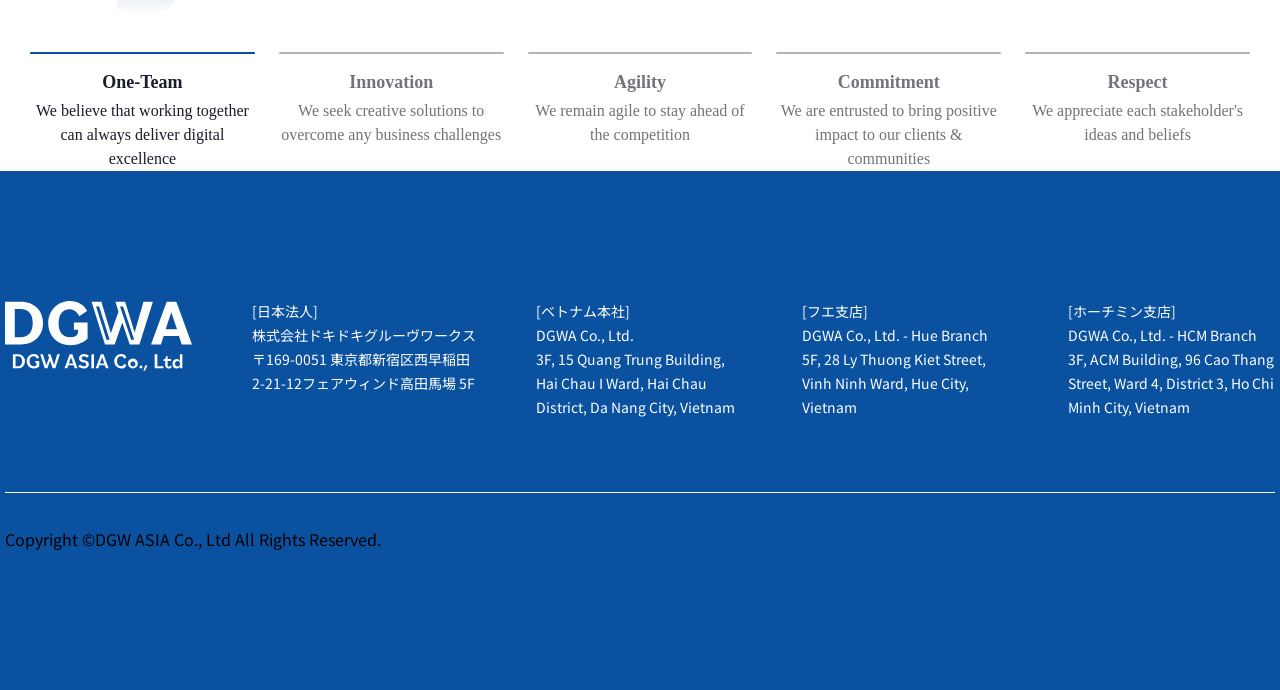
==== commit db52fbd4: "represent" ====
--- a/index.html
+++ b/index.html
@@ -244,7 +244,7 @@
           <div class="bar">
           </div>
           <div class="item item-1">1
-            <p class="text-1">Discover</p>
+            <p class="text-1">Discove</p>
           </div>
           <div class="item item-2">2
             <p class="text-2">Define</p>
@@ -260,6 +260,102 @@
           </div>
           <div class="item item-6">6
             <p class="text-6">Deliver</p>
+          </div>
+        </div>
+      </section>
+
+      <section id="represent" style="margin-top: 8%;">
+        <h3 class="section-intro-heading text-center">OUR VALUES</h3>
+        <h2 class="section-main-heading text-center">The values we represent</h2>
+        <div class="card-container">
+          <div class="card-item card-blue active">
+            <div class="item-image-wrapper">
+              <img class="item-image-active"
+                src="/assets/img/blue.webp"
+                alt="" loading="lazy">
+              <img class="item-image-inactive"
+                src="/assets/img/blue-inactive.webp"
+                alt="" loading="lazy">
+            </div>
+            <div class="progress-bar active">
+              <div class="progress-bar-value"></div>
+            </div>
+            <div class="item-title">One-Team</div>
+            <div class="item-description text-center">
+              We believe that working together can always deliver digital excellence
+            </div>
+          </div>
+      
+          <div class="card-item card-green">
+            <div class="item-image-wrapper">
+              <img class="item-image-active"
+                src="/assets/img/green.webp"
+                alt="" loading="lazy">
+              <img class="item-image-inactive"
+                src="/assets/img/green-inactive.webp"
+                alt="" loading="lazy">
+            </div>
+            <div class="progress-bar">
+              <div class="progress-bar-value"></div>
+            </div>
+            <div class="item-title">Innovation</div>
+            <div class="item-description text-center">
+              We seek creative solutions to overcome any business challenges
+            </div>
+          </div>
+      
+          <div class="card-item card-orange">
+            <div class="item-image-wrapper">
+              <img class="item-image-active"
+                src="/assets/img/orange.webp"
+                alt="" loading="lazy">
+              <img class="item-image-inactive"
+                src="/assets/img/orange-inactive.webp"
+                alt="" loading="lazy">
+            </div>
+            <div class="progress-bar">
+              <div class="progress-bar-value"></div>
+            </div>
+            <div class="item-title">Agility</div>
+            <div class="item-description text-center">
+              We remain agile to stay ahead of the competition
+            </div>
+          </div>
+      
+          <div class="card-item card-sky">
+            <div class="item-image-wrapper">
+              <img class="item-image-active"
+                src="/assets/img/sky.webp"
+                alt="" loading="lazy">
+              <img class="item-image-inactive"
+                src="/assets/img/sky-inactive.webp"
+                alt="" loading="lazy">
+            </div>
+            <div class="progress-bar">
+              <div class="progress-bar-value"></div>
+            </div>
+            <div class="item-title">Commitment</div>
+            <div class="item-description text-center">
+              We are entrusted to bring positive impact to our clients &amp; communities
+            </div>
+          </div>
+      
+          <div class="card-item card-purple">
+            <div class="item-image-wrapper">
+              <img class="item-image-active"
+                src="/assets/img/purple.webp"
+                alt="" loading="lazy">
+              <img class="item-image-inactive"
+                src="/assets/img/purple-inactive.webp"
+                alt="" loading="lazy">
+            </div>
+            <div class="progress-bar">
+              <div class="progress-bar-value"></div>
+            </div>
+            <div class="item-title">Respect</div>
+            <div class="item-description text-center">
+              We appreciate each stakeholder's ideas and beliefs
+            </div>
           </div>
         </div>
       </section>
--- a/assets/css/style.css
+++ b/assets/css/style.css
@@ -128,6 +128,10 @@
   .sp {
     display: block;
   }
+}
+
+.text-center {
+  text-align: center;
 }
 
 .header-nav {
@@ -2479,4 +2483,234 @@
 		color:#3f96f3;
 	}
 
-}+}
+
+/* represent */
+.card-container {
+  display: flex;
+  gap: 24px;
+  margin-left: 30px;
+  margin-right: 30px;
+}
+
+.card-container.slick-slider .slick-dots {
+  bottom: -30px
+}
+
+@media only screen and (max-width: 786px) {
+  .card-container.slick-slider .slick-dots {
+      display:flex;
+      justify-content: center;
+      gap: 8px
+  }
+}
+
+.card-container.slick-slider .slick-dots li {
+  width: 60px;
+  height: 30px;
+  margin: 0
+}
+
+.card-container.slick-slider .slick-dots li.slick-active:nth-child(1) button {
+  background-color: #034ea2
+}
+
+.card-container.slick-slider .slick-dots li.slick-active:nth-child(2) button {
+  background-color: #50b848
+}
+
+.card-container.slick-slider .slick-dots li.slick-active:nth-child(3) button {
+  background-color: #f37021
+}
+
+.card-container.slick-slider .slick-dots li.slick-active:nth-child(4) button {
+  background-color: #33b2c1
+}
+
+.card-container.slick-slider .slick-dots li.slick-active:nth-child(5) button {
+  background-color: #19226d
+}
+
+.card-container.slick-slider .slick-dots li button {
+  background-color: #a1a1a5;
+  padding: 0;
+  height: 2px;
+  width: 100%
+}
+
+.card-container.slick-slider .slick-dots li button::before {
+  display: none
+}
+
+.card-container .card-item {
+  width: 100%;
+  display: flex;
+  flex-direction: column;
+  align-items: center;
+  color: #51515b
+}
+
+@media only screen and (min-width: 786px) {
+  .card-container .card-item {
+      opacity:.8
+  }
+}
+
+@media only screen and (max-width: 786px) {
+  .card-container .card-item {
+      padding-bottom:35px
+  }
+}
+
+.card-container .card-item.active {
+  color: #1a1d29;
+  opacity: 1
+}
+
+.card-container .card-item.active .item-image-wrapper .item-image-active {
+  opacity: 1
+}
+
+.card-container .card-item.active .item-image-wrapper .item-image-inactive {
+  opacity: 0
+}
+
+.card-container .card-item.card-orange .progress-bar-value {
+  background-color: #f37021
+}
+
+.card-container .card-item.card-green .progress-bar-value {
+  background-color: #50b848
+}
+
+.card-container .card-item.card-blue .progress-bar-value {
+  background-color: #034ea2
+}
+
+.card-container .card-item.card-purple .progress-bar-value {
+  background-color: #19226d
+}
+
+.card-container .card-item.card-sky .progress-bar-value {
+  background-color: #33b2c1
+}
+
+.card-container .card-item .progress-bar {
+  position: relative;
+  width: 100%;
+  height: 2px;
+  border-radius: 2px;
+  overflow: hidden;
+  background-color: #a1a1a5;
+  margin-bottom: 16px
+}
+
+@media only screen and (max-width: 786px) {
+  .card-container .card-item .progress-bar {
+      display:none
+  }
+}
+
+.card-container .card-item .progress-bar.active .progress-bar-value {
+  transition-duration: 5s;
+  -webkit-transform: scaleX(1);
+  transform: scaleX(1)
+}
+
+.card-container .card-item .progress-bar .progress-bar-value {
+  width: 100%;
+  height: 100%;
+  position: absolute;
+  left: 0;
+  top: 0;
+  -webkit-transform-origin: left;
+  transform-origin: left;
+  transition-property: -webkit-transform;
+  transition-property: transform;
+  transition-property: transform,-webkit-transform;
+  transition-timing-function: linear;
+  -webkit-transform: scaleX(0);
+  transform: scaleX(0)
+}
+
+.card-container .card-item .item-image-wrapper {
+  position: relative;
+  width: 130px;
+  height: 130px;
+  margin-bottom: 32px
+}
+
+.card-container .card-item .item-image-wrapper .item-image-active,.our-value .card-container .card-item .item-image-wrapper .item-image-inactive {
+  position: absolute;
+  transition: opacity .5s;
+  bottom: 0;
+  left: 50%;
+  -webkit-transform: translateX(-50%);
+  transform: translateX(-50%);
+  max-width: 100%;
+  object-fit: cover
+}
+
+.card-container .card-item .item-image-wrapper .item-image-active {
+  opacity: 0
+}
+
+@media only screen and (max-width: 786px) {
+  .card-container .card-item .item-image-wrapper .item-image-active {
+      opacity:1
+  }
+}
+
+.card-container .card-item .item-image-wrapper .item-image-inactive {
+  opacity: 1
+}
+
+@media only screen and (max-width: 786px) {
+  .card-container .card-item .item-image-wrapper .item-image-inactive {
+      display:none
+  }
+}
+
+.card-container .card-item .item-title {
+  font-family: "BR Omega";
+  font-weight: 700;
+  font-size: 18px;
+  line-height: 25px;
+  margin-bottom: 4px
+}
+
+.card-container .card-item .item-description {
+  font-size: 16px;
+  line-height: 24px;
+  font-family: Inter;
+  font-weight: 400
+}
+
+@media only screen and (max-width: 786px) {
+  .card-container .card-item .item-description {
+      font-size:14px;
+      line-height: 20px;
+      font-family: "BR Omega";
+      font-weight: 400
+  }
+}
+
+.section-intro-heading {
+  font-family: Inter;
+  font-weight: 400;
+  text-transform: uppercase;
+  font-size: 20px;
+  line-height: 28px;
+  color: #1a1d29;
+  margin-bottom: 16px;
+  opacity: .7;
+}
+
+.section-main-heading {
+  font-family: "BR Omega";
+  font-weight: 700;
+  font-size: 48px;
+  line-height: 54px;
+  color: #19226d;
+  margin-bottom: 30px;
+}
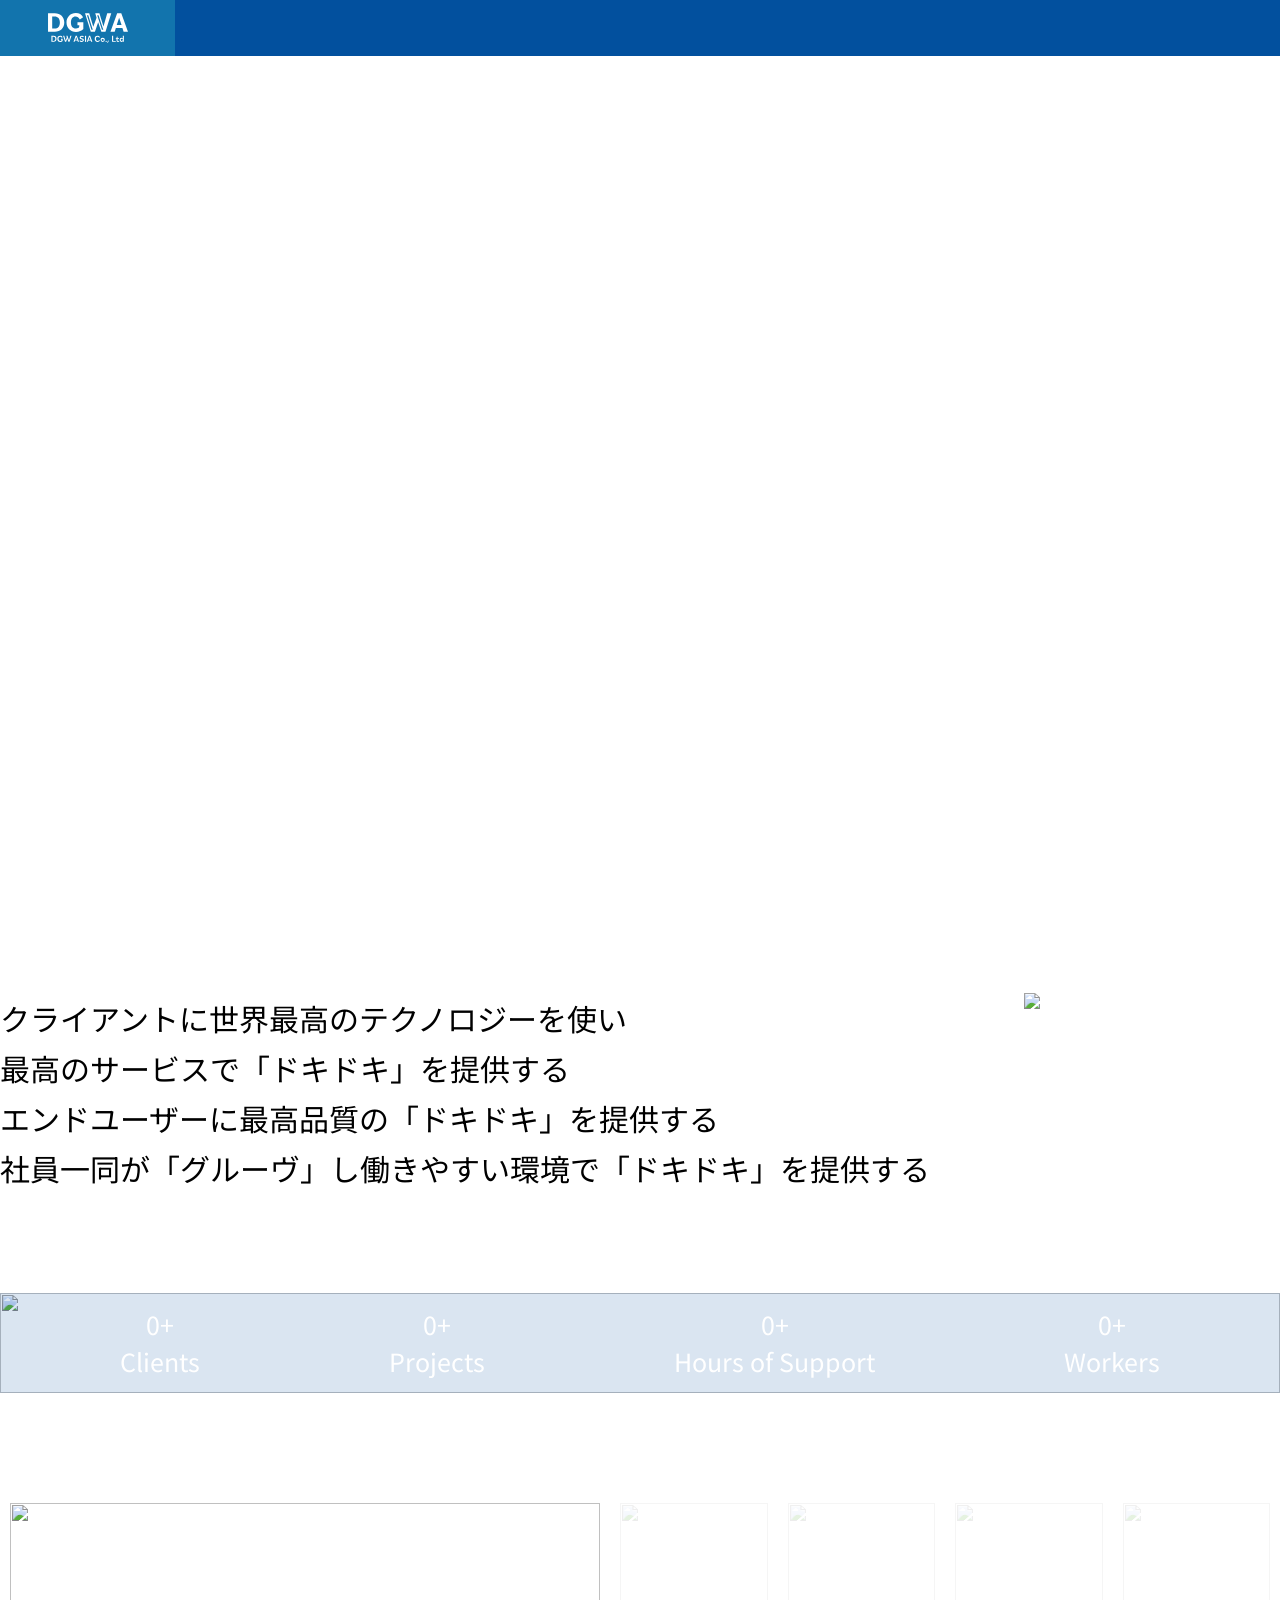
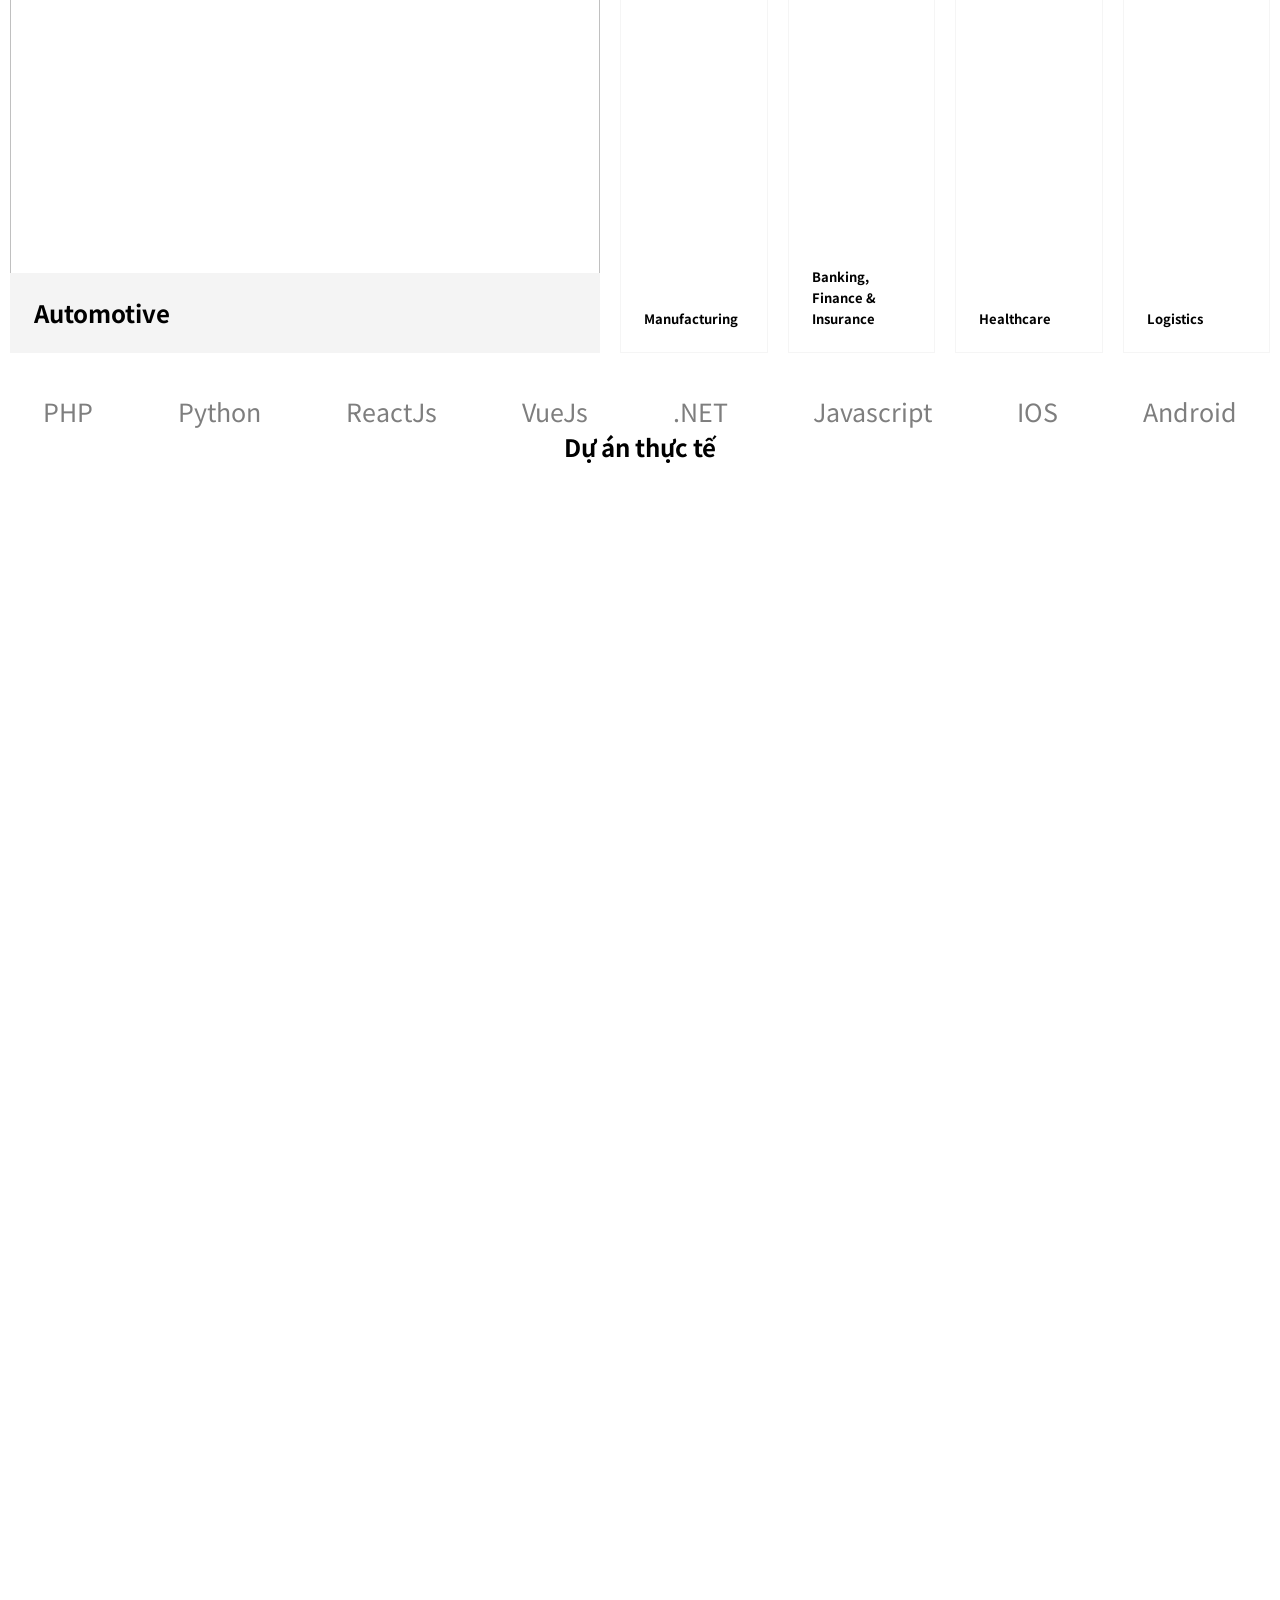
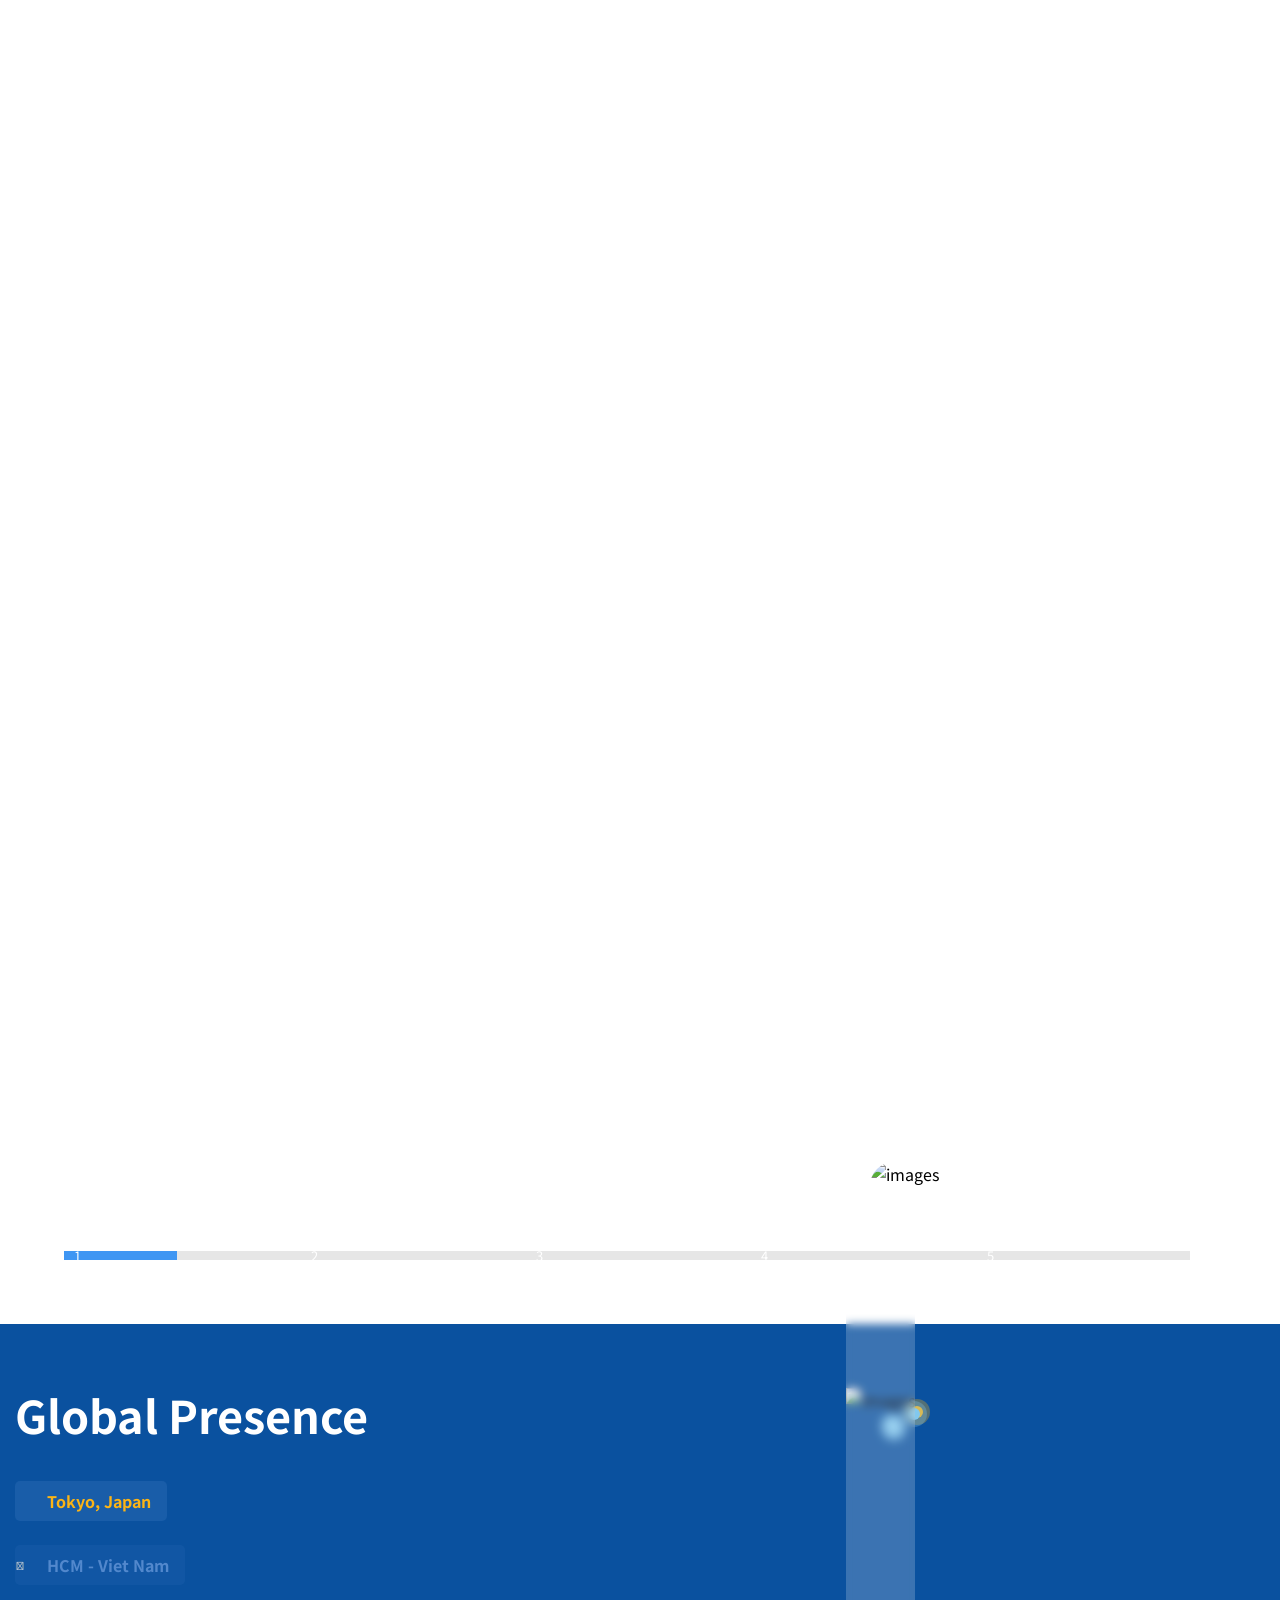
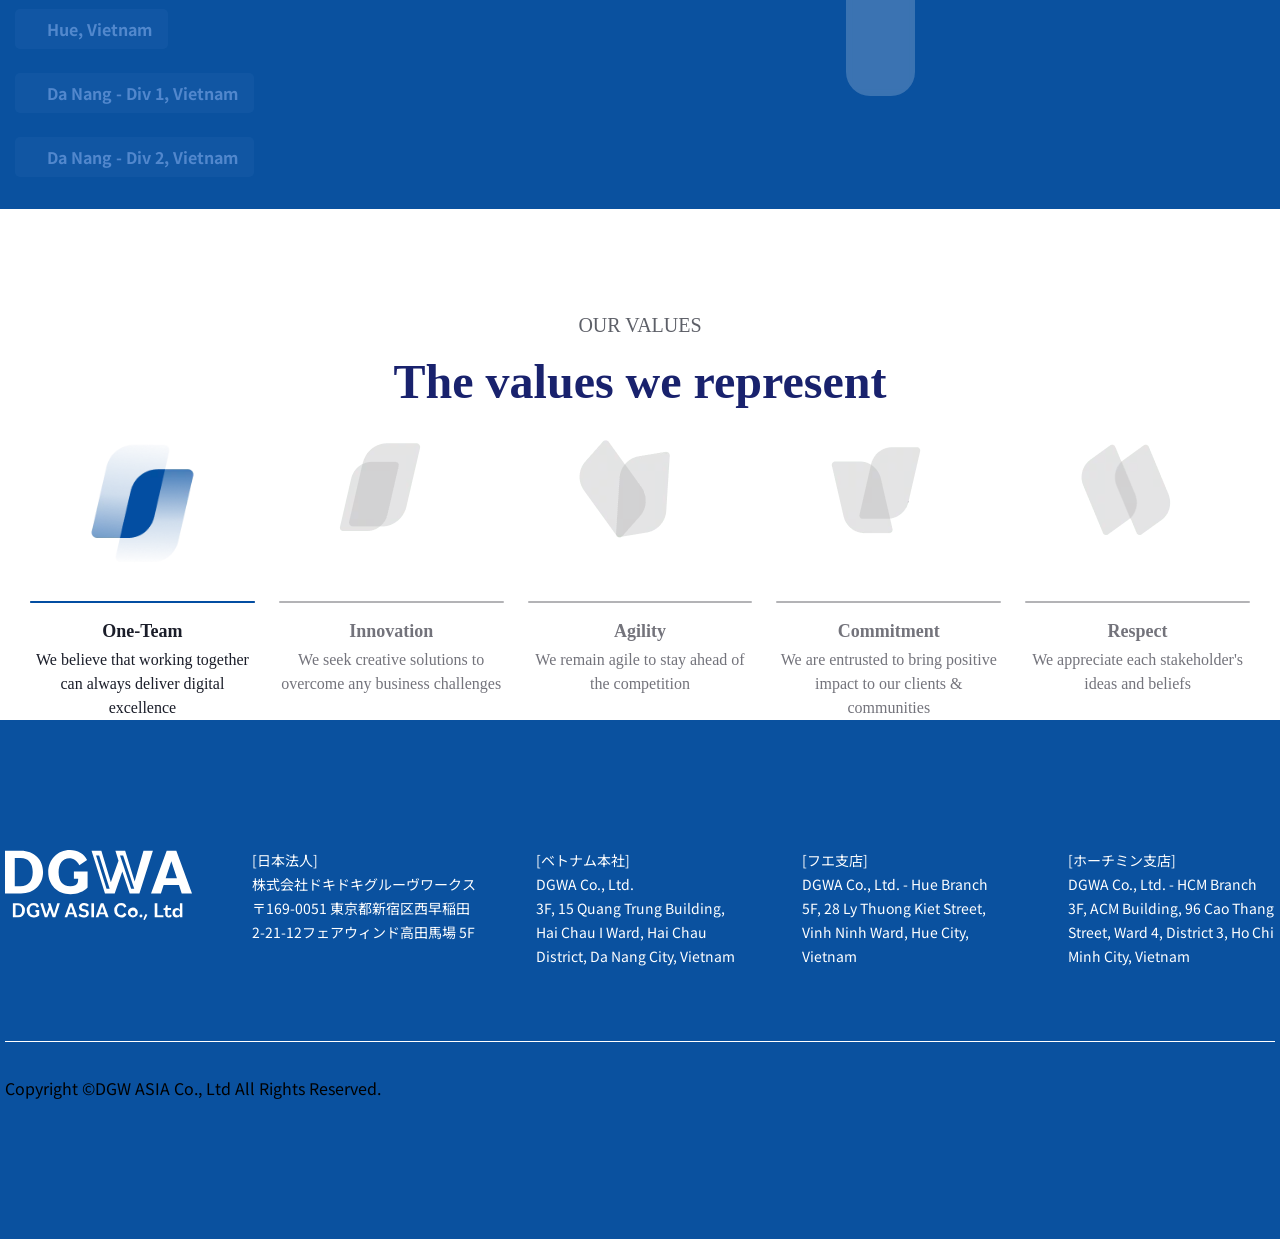
==== commit a300b4a0: "map" ====
--- a/index.html
+++ b/index.html
@@ -12,6 +12,7 @@
     <link href="https://fonts.googleapis.com/css2?family=Noto+Sans+JP:wght@400;700&display=swap" rel="stylesheet">
     <link rel="stylesheet" href="./assets/css/style.css">
     <link rel="stylesheet" href="./assets/css/slick.css">
+    <link rel="stylesheet" href="https://cdnjs.cloudflare.com/ajax/libs/font-awesome/4.7.0/css/font-awesome.min.css">
     <link rel="stylesheet" href="https://cdnjs.cloudflare.com/ajax/libs/slick-carousel/1.5.8/slick-theme.min.css">
     <script src="assets/js/jquery-3.2.1.min.js"></script>
     <script src="https://cdn.jsdelivr.net/npm/slick-carousel@1.8.1/slick/slick.min.js"></script>
@@ -264,6 +265,106 @@
         </div>
       </section>
 
+      <section class="section-global-company" id="global-company">
+        <div class="container">
+          <div class="global-wrapper">
+            <div class="text-column">
+              <div class="title-default">
+                <h2>Global Presence</h2>
+              </div>
+              <ul class="countries">
+                <li class="country__item active" target="1">Tokyo, Japan</li>
+                <li class="country__item" target="2">HCM - Viet Nam</li>
+                <li class="country__item" target="3">Hue, Vietnam</li>
+                <li class="country__item" target="4">Da Nang - Div 1, Vietnam</li>
+                <li class="country__item" target="5">Da Nang - Div 2, Vietnam</li>
+              </ul>
+            </div>
+            <div class="image-column">
+              <div class="navigation-mobile">
+                <div class="prev"><i class="fal fa-arrow-left"></i></div>
+                <div class="next"><i class="fal fa-arrow-right"></i></div>
+              </div>
+              <div class="image-map"> <img width="808" height="624"
+                  src="https://cdn.bap-software.net/2022/12/MicrosoftTeams-image-4.png" class="attachment- size-" alt="images"
+                  decoding="async" loading="lazy">
+                <div class="marker active" target="1"></div>
+                <div class="marker" target="2"></div>
+                <div class="marker" target="3"></div>
+                <div class="marker" target="4"></div>
+                <div class="marker" target="5"></div>
+              </div>
+              <div class="location__item show" id="1"> <img width="1383" height="1472"
+                  src="https://cdn.bap-software.net/2023/06/BAP-Tokyo-e1688441957756.jpg" class="attachment- size-"
+                  alt="images" decoding="async" loading="lazy">
+                <ul class="location__info">
+                  <li class="fa fa-building">Tokyo</li>
+                  <li class="fa fa-map-marker"> 104-0033 6F, K-K Building 1-8-5 Shinkawa, Chuo-ku, Tokyo</li>
+                  <li class="fa fa-phone"><a href="tel:(+81) 03 6280 4268">(+81) 03 6280 4268</a></li>
+                  <li>10:00 AM - 19:00 PM, Monday - Friday</li>
+                  <li><iframe
+                      src="https://www.google.com/maps/embed?pb=!1m18!1m12!1m3!1d3240.9599297544637!2d139.78041267641683!3d35.677988630151006!2m3!1f0!2f0!3f0!3m2!1i1024!2i768!4f13.1!3m3!1m2!1s0x6018895cb4e1899b%3A0x43d66d2b697e4618!2zSmFwYW4sIOOAkjEwNC0wMDMzIFRva3lvLCBDaHVvIENpdHksIFNoaW5rYXdhLCAxLWNoxY1tZeKIkjjiiJI1IO-8q--8q-ODk-ODqyA26ZqO!5e0!3m2!1sen!2s!4v1687338276684!5m2!1sen!2s"
+                      width="100%" height="100%" frameborder="0" style="border:0;" allowfullscreen="" aria-hidden="false"
+                      tabindex="0"></iframe></li>
+                </ul>
+              </div>
+              <div class="location__item" id="2"> <img width="599" height="647"
+                  src="https://cdn.bap-software.net/2023/06/Osaka-e1687339800416.png" class="attachment- size-" alt="images"
+                  decoding="async" loading="lazy">
+                <ul class="location__info">
+                  <li>Ho Chi Minh</li>
+                  <li> 541-0053 5F 04M, Nomura Real Estate Honmachi building , 4-2-12 Honmachi, Chuo-ku, Osaka</li>
+                  <li><a href="tel:(+81) 80-2399-7280">(+81) 80-2399-7280</a></li>
+                  <li>10:00 AM - 19:00 PM, Monday - Friday</li>
+                  <li><iframe
+                      src="https://www.google.com/maps/embed?pb=!1m18!1m12!1m3!1d3280.86392365623!2d135.49765117638592!3d34.68338368414061!2m3!1f0!2f0!3f0!3m2!1i1024!2i768!4f13.1!3m3!1m2!1s0x6000e74ec4020f7d%3A0x3fae192877885a24!2sNomura%20Real%20Estate%20Building%2C%20Kansai%20Office!5e0!3m2!1sen!2s!4v1687338349541!5m2!1sen!2s"
+                      width="100%" height="100%" frameborder="0" style="border:0;" allowfullscreen="" aria-hidden="false"
+                      tabindex="0"></iframe></li>
+                </ul>
+              </div>
+              <div class="location__item" id="3"> <img width="1200" height="1300"
+                  src="https://cdn.bap-software.net/2023/06/Hanoi-BAp-e1686555851836.jpg" class="attachment- size-"
+                  alt="images" decoding="async" loading="lazy">
+                <ul class="location__info">
+                  <li>Hue</li>
+                  <li> 3F, 6th Element Tower, Nguyen Van Huyen St, Xuan La Ward, Tay Ho Dist, Ha Noi</li>
+                  <li><a href="tel:(+84) 986 241 041">(+84) 986 241 041</a></li>
+                  <li>Working time: 8:15 AM - 5:30 PM, Monday - Friday</li>
+                  <li><iframe
+                      src="https://www.google.com/maps/embed?pb=!1m18!1m12!1m3!1d3723.5340912467445!2d105.79681241127948!3d21.051320286921527!2m3!1f0!2f0!3f0!3m2!1i1024!2i768!4f13.1!3m3!1m2!1s0x3135ab249dd1ab85%3A0xf42f72a3f9a9ec2c!2s6th%20Element!5e0!3m2!1sen!2s!4v1685614302334!5m2!1sen!2s"
+                      width="100%" height="100%" frameborder="0" style="border:0" allowfullscreen=""></iframe></li>
+                </ul>
+              </div>
+              <div class="location__item" id="4"> <img width="1795" height="2025"
+                  src="https://cdn.bap-software.net/2023/06/MicrosoftTeams-image-3-e1688441920580.jpg"
+                  class="attachment- size-" alt="images" decoding="async" loading="lazy">
+                <ul class="location__info">
+                  <li>Da Nang</li>
+                  <li> HCC Building, 2F, 28 Ly Thuong Kiet – Vinh Ninh – Hue</li>
+                  <li><a href="tel:(+84) 0234 6273 555">(+84) 0234 6273 555</a></li>
+                  <li>Working time: 8:15 AM - 5:30 PM, Monday - Friday</li>
+                  <li><iframe
+                      src="https://www.google.com/maps/embed?pb=!1m18!1m12!1m3!1d804.3873539251675!2d107.59164222592614!3d16.458685027098948!2m3!1f0!2f0!3f0!3m2!1i1024!2i768!4f13.1!3m3!1m2!1s0x3141a14756066fab%3A0xcfb6ff2303b5c98b!2zMjggTMO9IFRoxrDhu51uZyBLaeG7h3QsIFbEqW5oIE5pbmgsIFRow6BuaCBwaOG7kSBIdeG6vywgSHXhur8sIFZp4buHdCBOYW0!5e0!3m2!1svi!2s!4v1552990709057"
+                      width="100%" height="100%" frameborder="0" style="border:0" allowfullscreen=""></iframe></li>
+                </ul>
+              </div>
+              <div class="location__item" id="5"> <img src="https://cdn.bap-software.net/2023/03/BAP-ĐN-Building.webp"
+                  class="attachment- size-" alt="images" decoding="async" loading="lazy">
+                <ul class="location__info">
+                  <li>Da Nang</li>
+                  <li> BAP Building 180-182-184 Nguyen Tri Phuong, Chinh Gian, Thanh Khe District, Da Nang</li>
+                  <li><a href="tel:(+84) 0236 6565 115">(+84) 0236 6565 115</a></li>
+                  <li>Working time: 8:15 AM - 5:30 PM, Monday - Friday</li>
+                  <li><iframe
+                      src="https://www.google.com/maps/embed?pb=!1m18!1m12!1m3!1d3834.121467573325!2d108.20348231528882!3d16.059185343971752!2m3!1f0!2f0!3f0!3m2!1i1024!2i768!4f13.1!3m3!1m2!1s0x314219c5e4d20315%3A0xe7b92c5eb259bdc1!2zQkFQIEJ1aWxkaW5nIMSQw6AgTuG6tW5n!5e0!3m2!1sen!2s!4v1672308156812!5m2!1sen!2s"
+                      width="100%" height="100%" frameborder="0" allowfullscreen="allowfullscreen"></iframe></li>
+                </ul>
+              </div>
+            </div>
+          </div>
+        </div>
+      </section>
+
       <section id="represent" style="margin-top: 8%;">
         <h3 class="section-intro-heading text-center">OUR VALUES</h3>
         <h2 class="section-main-heading text-center">The values we represent</h2>
@@ -271,10 +372,10 @@
           <div class="card-item card-blue active">
             <div class="item-image-wrapper">
               <img class="item-image-active"
-                src="/assets/img/blue.webp"
+                src="./assets/img/blue.webp"
                 alt="" loading="lazy">
               <img class="item-image-inactive"
-                src="/assets/img/blue-inactive.webp"
+                src="./assets/img/blue-inactive.webp"
                 alt="" loading="lazy">
             </div>
             <div class="progress-bar active">
@@ -289,10 +390,10 @@
           <div class="card-item card-green">
             <div class="item-image-wrapper">
               <img class="item-image-active"
-                src="/assets/img/green.webp"
+                src="./assets/img/green.webp"
                 alt="" loading="lazy">
               <img class="item-image-inactive"
-                src="/assets/img/green-inactive.webp"
+                src="./assets/img/green-inactive.webp"
                 alt="" loading="lazy">
             </div>
             <div class="progress-bar">
@@ -307,10 +408,10 @@
           <div class="card-item card-orange">
             <div class="item-image-wrapper">
               <img class="item-image-active"
-                src="/assets/img/orange.webp"
+                src="./assets/img/orange.webp"
                 alt="" loading="lazy">
               <img class="item-image-inactive"
-                src="/assets/img/orange-inactive.webp"
+                src="./assets/img/orange-inactive.webp"
                 alt="" loading="lazy">
             </div>
             <div class="progress-bar">
@@ -325,10 +426,10 @@
           <div class="card-item card-sky">
             <div class="item-image-wrapper">
               <img class="item-image-active"
-                src="/assets/img/sky.webp"
+                src="./assets/img/sky.webp"
                 alt="" loading="lazy">
               <img class="item-image-inactive"
-                src="/assets/img/sky-inactive.webp"
+                src="./assets/img/sky-inactive.webp"
                 alt="" loading="lazy">
             </div>
             <div class="progress-bar">
@@ -343,10 +444,10 @@
           <div class="card-item card-purple">
             <div class="item-image-wrapper">
               <img class="item-image-active"
-                src="/assets/img/purple.webp"
+                src="./assets/img/purple.webp"
                 alt="" loading="lazy">
               <img class="item-image-inactive"
-                src="/assets/img/purple-inactive.webp"
+                src="./assets/img/purple-inactive.webp"
                 alt="" loading="lazy">
             </div>
             <div class="progress-bar">
--- a/assets/css/style.css
+++ b/assets/css/style.css
@@ -2714,3 +2714,215 @@
   color: #19226d;
   margin-bottom: 30px;
 }
+
+.section-global-company {
+  background-color: #0a519f;
+  padding: 64px 0 32px;
+  position: relative;
+  z-index: 0;
+}
+
+.section-global-company .container {
+  max-width: 1440px !important;
+  margin: 0 auto;
+  width: 100%;
+  padding-right: 15px;
+  padding-left: 15px;
+}
+
+.section-global-company .title-default {
+  font-size: 30px;
+  color: #fff;
+  font-weight: 600;
+}
+
+.section-global-company .global-wrapper {
+  align-items: flex-start;
+  display: grid;
+  gap: 30px;
+  grid-template-columns: 450px auto
+}
+
+.section-global-company .navigation-mobile {
+  display: none;
+  justify-content: space-between;
+  margin-bottom: 16px;
+  gap: 24px
+}
+
+.section-global-company .navigation-mobile .next,
+.section-global-company .navigation-mobile .prev {
+  font-size: 1.5rem;
+  color: #fff
+}
+
+.section-global-company .countries {
+  display: grid;
+  grid-template-columns: 1fr;
+  gap: 24px;
+  margin-top: 40px
+}
+
+.section-global-company .country__item {
+  width: fit-content;
+  color: #9abffb;
+  background: #9ec3ff1a;
+  border-radius: 5px;
+  cursor: pointer;
+  padding: 8px 16px 8px 32px;
+  font-weight: 700;
+  opacity: .5;
+  transition: .2s ease-in-out
+}
+
+.section-global-company .country__item:before {
+  content: "\f111";
+  font-size: 50%;
+  display: inline-block;
+  top: 50%;
+  left: 16px;
+  transform: translateY(-50%);
+  line-height: 1;
+  position: absolute
+}
+
+.section-global-company .country__item.active,
+.section-global-company .country__item:hover {
+  color: #fcb415;
+  opacity: 1
+}
+
+.section-global-company .image-column {
+  position: relative;
+  margin: 0 auto
+}
+
+.section-global-company .image-column img {
+  width: 100%;
+  height: 100%;
+  pointer-events: none;
+  object-fit: cover;
+  object-position: center center
+}
+
+.section-global-company .image-column .marker {
+  cursor: pointer;
+  background-color: #82c8ee;
+  border-radius: 10px;
+  box-shadow: 0 0 0 7px rgba(129, 200, 238, .3);
+  display: inline-block;
+  height: 12px;
+  position: absolute;
+  transition: .3s ease-in-out;
+  width: 12px
+}
+
+.section-global-company .image-column .marker[target="1"] {
+  left: 95%;
+  top: 35%
+}
+
+.section-global-company .image-column .marker[target="2"] {
+  left: 90%;
+  top: 38%
+}
+
+.section-global-company .image-column .marker[target="3"] {
+  left: 59%;
+  top: 57%
+}
+
+.section-global-company .image-column .marker[target="4"] {
+  left: 61%;
+  top: 64%
+}
+
+.section-global-company .image-column .marker[target="5"] {
+  left: 62%;
+  top: 66%
+}
+
+.section-global-company .image-column .marker.active,
+.section-global-company .image-column .marker:hover {
+  background-color: #fcb415;
+  box-shadow: 0 0 0 7px rgba(252, 180, 21, .3)
+}
+
+.section-global-company .location__item {
+  position: absolute;
+  left: 0;
+  top: 55%;
+  width: 100%;
+  transform: translateY(-50%);
+  height: fit-content;
+  background: rgba(255, 255, 255, .2);
+  display: flex;
+  opacity: 0 !important;
+  transition: .3s ease-in-out;
+  pointer-events: none;
+  display: grid;
+  gap: 24px;
+  grid-template-columns: 1fr 1fr;
+  padding: 24px;
+  border-radius: 24px;
+  backdrop-filter: blur(4px)
+}
+
+.section-global-company .location__item.show {
+  opacity: 1 !important;
+  pointer-events: visible
+}
+
+.section-global-company .location__item img {
+  width: 100%;
+  border-radius: 24px
+}
+
+.section-global-company .location__info li {
+  color: #fff;
+  position: relative;
+  display: flex;
+  align-items: center;
+  padding-left: 24px
+}
+
+.section-global-company .location__info li>a {
+  color: inherit;
+  transition: .3s ease-in-out
+}
+
+.section-global-company .location__info li:hover>a {
+  color: #fcb415
+}
+
+.section-global-company .location__info li:before {
+  position: absolute;
+  left: 0;
+  top: 0;
+  color: inherit;
+  transition: .3s ease-in-out
+}
+
+.section-global-company .location__info li:first-child:before {
+  content: "\f1ad";
+}
+
+.section-global-company .location__info li:nth-child(2):before {
+  content: "\f3c5";
+}
+
+.section-global-company .location__info li:nth-child(3):before {
+  content: "\f095"
+}
+
+.section-global-company .location__info li:nth-child(4):before {
+  content: "\f017"
+}
+
+.section-global-company .location__info li:last-child:before {
+  content: ""
+}
+
+.section-global-company .location__info li+li {
+  margin-top: 16px
+}
